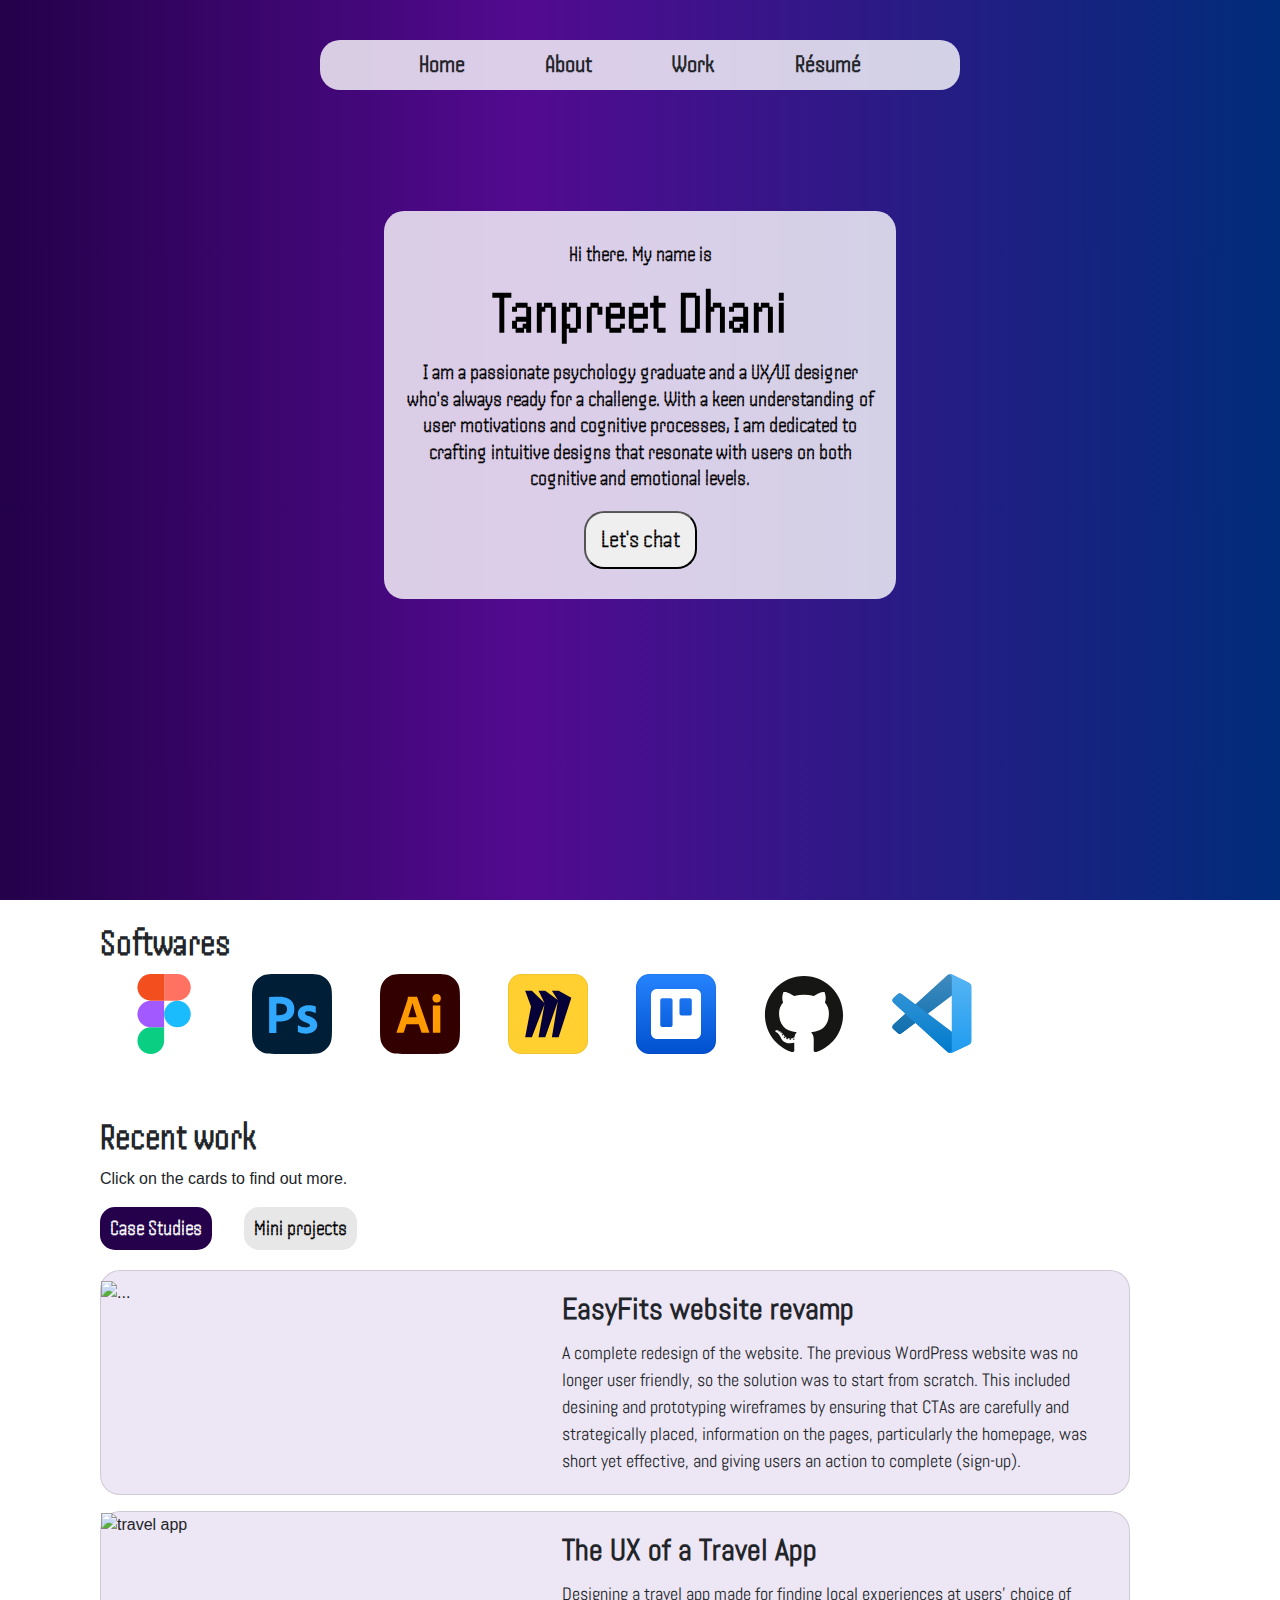
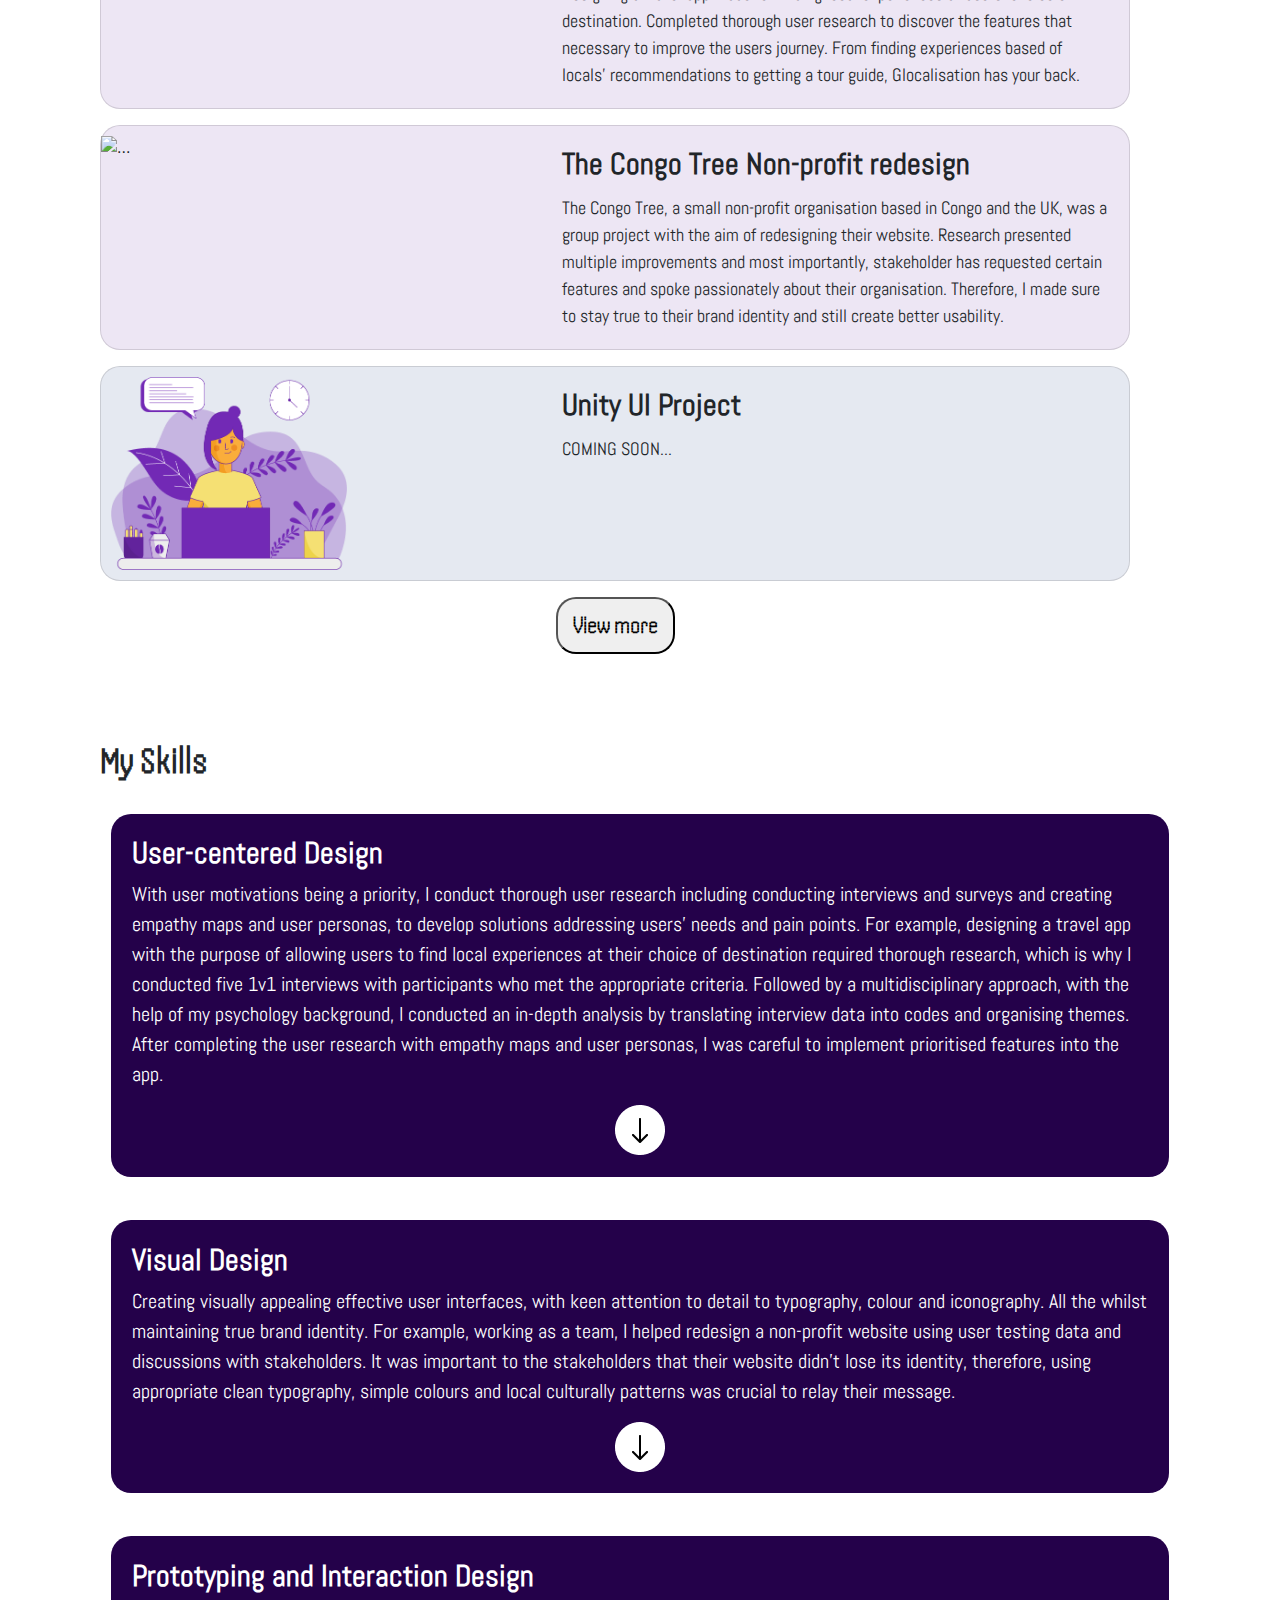
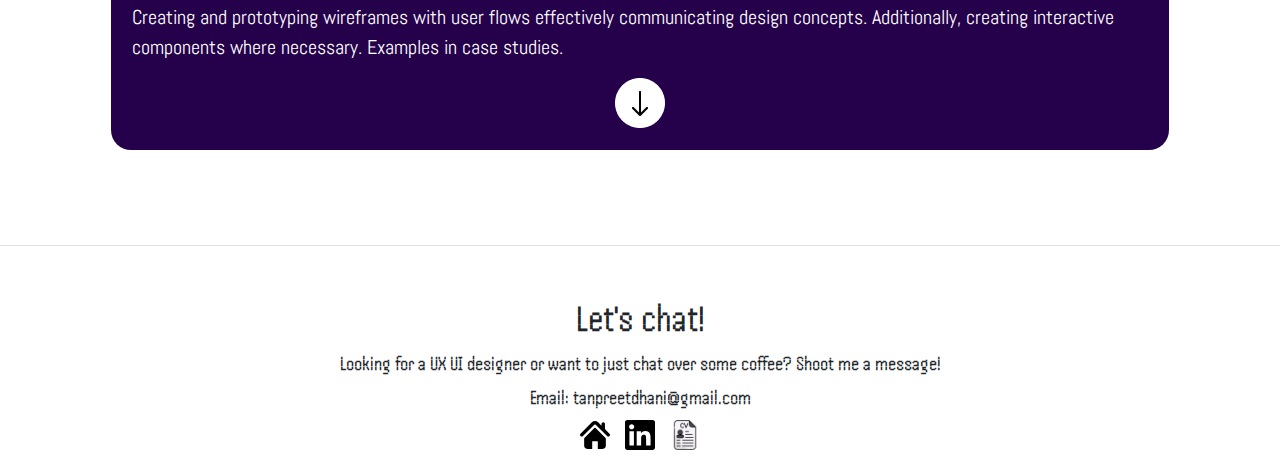
==== index.html @ 56e5fc24 "spelling correction" ====
<!DOCTYPE html>
<html lang="en">
<head>
    <meta charset="UTF-8">
    <meta name="viewport" content="width=device-width, initial-scale=1.0">
    <title>Tanpreet D Portfolio</title>
    <style>
      @import url('https://fonts.googleapis.com/css2?family=Abel&family=Handjet:wght@100;200;300;400;500;600;700;800;900&display=swap');
    </style>
        <script src="https://code.jquery.com/jquery-3.7.1.min.js" integrity="sha256-/JqT3SQfawRcv/BIHPThkBvs0OEvtFFmqPF/lYI/Cxo=" crossorigin="anonymous"></script>
        <script src="./portfolio.js" defer></script>
        <link rel="stylesheet" href="https://stackpath.bootstrapcdn.com/bootstrap/4.3.1/css/bootstrap.min.css" integrity="sha384-ggOyR0iXCbMQv3Xipma34MD+dH/1fQ784/j6cY/iJTQUOhcWr7x9JvoRxT2MZw1T" crossorigin="anonymous">    
    <link rel="stylesheet" href="./homepage.css">
</head>
<body>
<!-- NAVIGATION -->
    <div class="nav-background fixed top-0 left-1/2 sm:top-6 sm:h-[3.25rem] sm:w-[36rem] sm:rounded-ful" style="background-color: rgb(255, 255, 255, 0.8);">
    <nav class="flex fixed top-[0.15rem] left-1/2 h-12 -translate-x-1/2 py-2 sm:top-[1.7rem] sm:h-[initial] sm:py-0">
        <ul>
            <a style="text-decoration: none; color: inherit;" href=""><li style="text-decoration: none; list-style: none;">Home</li></a>
            <a style="text-decoration: none; color: inherit;" href="./about-me.html"><li style="text-decoration: none; list-style: none;">About</li></a>
            <a style="text-decoration: none; color: inherit;" href="./work-menu.html"><li style="text-decoration: none; list-style: none;">Work</li></a>
            <a style="text-decoration: none; color: inherit;" href="https://drive.google.com/file/d/15mGdMuccz8ccS6afsANUnZSn1waaqA5V/view?usp=drive_link" target="_blank"><li style="text-decoration: none; list-style: none;">Résumé</li></a>
        </ul>
    </nav>
    </div>

    <section>
    <div class="background"></div>
    <div class="hero-container">
        <h3>Hi there. My name is</h1>
        <h1>Tanpreet Dhani</h2>
        <h3>I am a passionate psychology graduate and a UX/UI designer who's always ready for a challenge. With a keen understanding of user motivations and cognitive processes, I am dedicated to crafting intuitive designs that resonate with users on both cognitive and emotional levels.</h3>
        <a href="#footer"><button>Let's chat</button></a>
    </div>
    </section>


<!-- SOFTWARE -->
<section class="softwares">
    <h1>Softwares</h1>
    <div class="software-icons">
        <img src="./Images/Tech Icons/Figma.svg" alt="figma">
        <img src="./Images/Tech Icons/Adobe Photoshop.svg" alt="photoshop">
        <img src="./Images/Tech Icons/Adobe Illustrator.svg" alt="illustrator">
        <img src="./Images/Tech Icons/miro.svg" alt="miro">
        <img src="./Images/Tech Icons/trello.svg" alt="trello">
        <img src="./Images/Tech Icons/Github.svg" alt="github">
        <img src="./Images/Tech Icons/Visual Studio Code.svg" alt="vs code">
    </div>
</section>

<!-- MY WORK -->
<section class="my-work">
    <h1>Recent work</h1>
    <p>Click on the cards to find out more.</p>
    <!-- Segmented buttons-->
        <div class="seg-button-container">
            <button class="seg-button-1" onclick="showContent(1)">Case Studies</button>
            <button class="seg-button-2" onclick="showContent(2)">Mini projects</button>
            <!-- Add more buttons as needed -->
        </div>
    
        <!-- Content sections -->
        <!-- content 1 begins here -->
        <div class="content" id="content1">
            <!-- Content for Button 1 -->

          <div class="card mb-3" style="max-width: 100%; border-radius: 20px; background-color: rgb(82,10,144,.1);">
            <a href="./easyfits.html" style="text-decoration: none; color: inherit;">
              <div class="row g-0">
                <div class="col-md-5">
                  <img src="./Images/EasyFits/EasyFits.png" class="img-fluid rounded-start"  style="padding-top: 10px; width: 90%;" alt="...">
                </div>
                <div class="col-md-7">
                  <div class="card-body">
                    <h5 class="card-title">EasyFits website revamp</h5>
                    <p class="card-text">A complete redesign of the website. The previous WordPress website was no longer user friendly, so the solution was to start from scratch. This included desining and prototyping wireframes by ensuring that CTAs are carefully and strategically 
                      placed, information on the pages, particularly the homepage, was short yet effective, and giving users an action to complete (sign-up).  
                    </p>
                  </div>
                </div>
              </div>
          </a>
          </div>


          <div class="card mb-3" style="max-width: 100%; border-radius: 20px; background-color: rgb(82,10,144,.1);">
              <a href="./travel-app.html" style="text-decoration: none; color: inherit;">
              <div class="row g-0">
                <div class="col-md-5">
                  <img src="./Images/Travel app.png" class="img-fluid rounded-start" style="width: 90%;" alt="travel app">
                </div>
                <div class="col-md-7">
                  <div class="card-body">
                    <h5 class="card-title">The UX of a Travel App</h5>
                    <p class="card-text">Designing a travel app made for finding local experiences at users' choice of destination. Completed thorough user research to discover the features that necessary to improve the users journey. From finding experiences based of locals' recommendations to getting a tour guide, Glocalisation has your back.</p>
                  </div>
                </div>
              </div>
          </a>
            </div>

            <div class="card mb-3" style="max-width: 100%; border-radius: 20px; background-color: rgba(82,10,144,.1);">
              <a href="./non-profit.html" style="text-decoration: none; color: inherit;">
              <div class="row g-0">
                <div class="col-md-5">
                  <img src="./Images/Non-profit.png" class="img-fluid rounded-start"  style="padding-top: 10px; width: 90%;" alt="...">
                </div>
                <div class="col-md-7">
                  <div class="card-body">
                    <h5 class="card-title">The Congo Tree Non-profit redesign</h5>
                    <p class="card-text">The Congo Tree, a small non-profit organisation based in Congo and the UK, was a group project with the aim of redesigning their website. Research presented multiple improvements and most importantly, stakeholder has requested certain features and spoke passionately about their organisation. Therefore, I made sure to stay true to their brand identity and still create better usability.</p>
                  </div>
                </div>
              </div>
          </a>
            </div>


    </div>

    <!-- content 2 begins here -->
    <div class="content" id="content2">
        <!-- Your content for Button 2 -->

        <div class="card mb-3" style="max-width: 100%; border-radius: 20px; background-color: rgb(0,44,122,.1);">
          <a href="" style="text-decoration: none; color: inherit;">
            <div class="row g-0">
              <div class="col-md-5">
                <img src="./Images/Work-image.png" class="img-fluid rounded-start"  style="padding-top: 10px; padding-left: 10px; padding-bottom: 10px
                ; width: 60%;" alt="insert image here"> <!--REMEMBER TO CHANGE THE STYLING WHEN INSERTING PROJECT -->
              </div>
              <div class="col-md-7">
                <div class="card-body">
                  <h5 class="card-title">Unity UI Project </h5>
                  <p class="card-text">COMING SOON...
                  </p>
                </div>
              </div>
            </div>
        </a>
        </div>

    </div>
    <!-- Add more content sections as needed -->
    
  

<a style="text-decoration: none;" href="./work-menu.html"><button class="my-work-button" style="text-decoration: none;">View more</button></a>


    
    

</section>

<!-- MY SKILLS -->
 <section class="my-skills">
    <h1>My Skills</h1>
    <div class="all-skills">
    <div class="skill-1-container">
        <div class="skill-1">
            <h5> User-centered Design</h1>
            <p id="toggle-p-1">With user motivations being a priority, I conduct thorough user research including conducting interviews and surveys and creating empathy maps and user personas, to develop solutions addressing users' needs and pain points. 
                For example, designing a travel app with the purpose of allowing users to find local experiences at their choice of destination required thorough research, which is why I conducted five 1v1 interviews with participants who met the appropriate criteria. Followed by a multidisciplinary approach, with the help of my psychology background, I conducted an in-depth analysis by translating interview data into codes and organising themes. After completing the user research with empathy maps and user personas, I was careful to implement prioritised features into the app.</p>
        </div>
        <img id="arrow-1" src="./Images/skills_arrow.png" alt="arrow-icon">
     </div> 
     <div class="skill-2-container">
        <div class="skill-2">
            <h5>Visual Design</h1>
            <p id="toggle-p-2">Creating visually appealing effective user interfaces, with keen attention to detail to typography, colour and iconography. All the whilst maintaining true brand identity. 
                For example, working as a team, I helped redesign a non-profit website using user testing data and discussions with stakeholders. It was important to the stakeholders that their website didn't lose its identity, therefore, using appropriate clean typography, simple colours and local culturally patterns was crucial to relay their message.</p>
         </div>
        <img id="arrow-2" src="./Images/skills_arrow.png" alt="arrow-icon">
    </div>
    <div class="skill-3-container">
        <div class="skill-3">
            <h5>Prototyping and Interaction Design</h1>
            <p id="toggle-p-3">Creating and prototyping wireframes with user flows effectively communicating design concepts. Additionally, creating interactive components where necessary.
                Examples in case studies.</p>
        </div> 
        <img id="arrow-3" src="./Images/skills_arrow.png" alt="arrow-icon">
    </div>
</div>
</section>


<!-- FOOTER -->
<footer id="footer">
        <h1>Let's chat!</h1>
        <h3>Looking for a UX UI designer or want to just chat over some coffee? Shoot me a message!</h3>
        <h3>Email: tanpreetdhani@gmail.com</h3>
    <ul class="social-links">
        <li style="text-decoration: none; list-style: none;"><a href="./index.html"><img src="./Images/home-icon.svg" alt="home logo" width="30px" height="auto"></a></li>
        <li style="text-decoration: none; list-style: none;"><a href="https://www.linkedin.com/in/tanpreet-dhani-423b97169/" target="_blank"><img src="./Images/brand-linkedin.svg" alt="linkedin logo" width="30px" height="auto"></a></li>
        <li style="text-decoration: none; list-style: none;"><a href="https://drive.google.com/file/d/15mGdMuccz8ccS6afsANUnZSn1waaqA5V/view?usp=sharing" target="_blank"><img src="./Images/6588143.png" alt="resume logo" width="30px" height="auto"></a></li>
    </ul>
</footer>

<button onclick="topFunction()" id="myBtn" title="Go to top" style="background-color:rgb(0,44,122,1);"><img src="./Images/Scroll-up-arrow.svg" alt=""></button>

</body>
</html>
---- homepage.css ----
html {
    scroll-behavior: smooth;
}

.body {
    margin: 0;
    padding: 0;
    display: flex;
    flex-direction: column;
}

/* nav */
.nav-background {
    border-radius: 20px;
    margin: 40px auto;
    display: flex;
    justify-content: center;
    align-items: center;
    width: 50%;
    height: 50px;
    position: absolute;
    top: 0;
    left: 50%;
    transform: translateX(-50%);
    width: 50%;
    z-index: 2;
}

nav ul {
    display: flex;
    margin: auto;
    padding: 0;
} 

nav a {
    color: black;
    font-family: 'Handjet', sans-serif;
    font-size: 25px;
    font-weight: 600;
    margin: 0 40px;
}

/* hero */
.background-container {
    position: relative;
}

.background {
    background: rgb(36,1,74);
    background: linear-gradient(90deg, rgba(36,1,74,1) 0%, rgba(82,10,144,1) 41%, rgba(0,44,122,1) 100%); 
    background-size: cover;
    background-position: center;
    height: 100vh; /* Adjust the height as needed */
    position: relative;
}

.hero-container {
    background-color: rgba(255, 255, 255, 0.8);
    width: 40%;
    position: absolute;
    top: 45%;
    left: 50%;
    transform: translate(-50%, -50%);
    text-align: center; /* Center the content horizontally */
    z-index: 1; /* Ensure the hero container is above the background */
    color: black;
    padding: 20px;
    border-radius: 20px;
    font-family: 'Handjet', sans-serif;
}

.hero-container h3 {
    font-weight: 500;
    font-size: 22px;
    margin: 10px auto;
}

.hero-container h1 {
    font-family: 'Handjet', sans-serif;
    font-weight: 600;
    font-size: 60px;
    margin: 10px auto;
}

.hero-container button {
    font-family: 'Handjet', sans-serif;
    font-size: 25px;
    font-weight: 500;
    margin: 10px auto;
    padding: 8px 15px;
    border-radius: 20px;
}

.hero-container button:focus {
    outline: none;
}

.hero-container button:hover, .my-work button:hover {
    box-shadow: -1px 2px 4px 0px;
}

/* softwares */
.softwares{
    position: relative;
    margin: 20px 100px 10px 100px;
    z-index: 1;
}

.softwares h1, .my-work h1 {
    font-family: 'Handjet', sans-serif;
    font-size: 38px;
    font-weight: 600;
}

.software-icons {
    display: flex;
}

.software-icons img {
    padding: 0 1.5rem;
    max-width: 100%; 
    height: 80px; 
}

/* my work */
.seg-button-container {
   display: inline-flex;
   gap: 2rem;
   margin-bottom: 20px;
}

.seg-button-1, .seg-button-2 {
    font-family: 'Handjet', sans-serif;
    font-size: 22px;
    font-weight: 500;
    padding: 5px 10px;
    background-color: rgba(36,1,74,1);
    color: white;
    border: none;
    border-radius: 15px; 
}

.seg-button-2 {
    background-color: rgba(136, 135, 135, 0.2);
    color: black;
}

.seg-button-1:focus {
    background-color: rgba(36,1,74,1);
    font-weight: 600;
    color: white;
    outline: none;
}

.seg-button-2:focus {
    background-color: rgb(0,44,122,1);
    font-weight: 600;
    color: white;
    outline: none;
}

.my-work {
    margin: 60px 150px 10px 100px;
}

.card h5 {
    font-family: 'Abel', sans-serif;
    font-size: 30px;
    font-weight: 800;
}

.card p {
    font-family: 'Abel', sans-serif;
    font-size: 18px;
}


.my-work-button {
    font-family: 'Handjet', sans-serif;
    font-size: 25px;
    font-weight: 500;
    padding: 8px 15px;
    border-radius: 20px;
    margin: 0 auto;
    display: flex;
    justify-content: center;
    align-items: center;
}

.my-work-button:focus {
    outline: none;
}


/* my skills */
.my-skills {
    display: grid;
    grid-template-columns: auto;
    grid-template-areas:
    "skill-1"
    "skill-2"
    "skill-3";
    margin: 20px 100px 10px 100px;
    padding: 5% 0;
}

.all-skills {
    display: flex;
    justify-content: center;
    flex-direction: column; 
}

.my-skills h1 {
    font-family: 'Handjet', sans-serif;
    font-size: 38px;
    font-weight: 600;
}

.my-skills h5 {
    font-family: 'Abel', sans-serif;
    font-size: 30px;
    font-weight: 800;
    color: white;
}

.skill-1 p, .skill-2 p, .skill-3 p {
    font-family: 'Abel', sans-serif;
    font-size: 20px;
    color: white;
}

.skill-1-container, .skill-2-container, .skill-3-container {
    background-color: rgb(36,1,74,1);
    padding: 2%;
    margin: 1%;
    margin-top: 2%;
    margin-bottom: 2%;
    border-radius: 20px;
} 

#arrow-1, #arrow-2, #arrow-3 {
    width: 50px;
    height: 50px;
    display: flex;
    justify-content: center;
    margin: 0 auto;
    cursor: pointer; 
    transition: transform .03s ease;
}

.rotate {
    transform: rotate(180deg);
}

/* footer*/
footer {
   margin-top: auto;
   padding: 40px 10px 10px;
   position: static;
   text-align: center;
   font-family: 'Handjet', sans-serif;
   border-top: 1px solid rgba(225, 225, 225, 1);
}

footer h1 {
    font-weight: 500;
    font-size: 38px;
    margin: 10px auto;
}

footer h3 {
    font-weight: 500;
    font-size: 20px;
    margin: 10px auto;
}

.social-links {
    display: flex;
    justify-content: center;
    gap: 15px;
    padding: 0;
}

/* Scroll-up button */
#myBtn {
    display: none; 
    position: fixed; 
    bottom: 20px; 
    right: 30px; 
    z-index: 99;
    border: none; 
    outline: none; 
    cursor: pointer; 
    padding: 15px; 
    border-radius: 10px; 
    background-color: rgb(17, 24, 39);
    color: white;
  }
  



@media (max-width: 800px) {
    .body {
        width: 100% !important;
    }

    /* responsive nav */
    .nav-background {
        width: 90% !important;
    }

    nav a {
        margin: 0 25px !important;
        padding: 5px 0 !important;
        font-weight: 500 !important;
        font-size: 25px !important;
    }

    .nav-background {
        height: fit-content;
        padding: 10px 0;
    }

 

    .hero-container {
        margin-top: 20%;
        width: 90%;
        height: 320px;
        padding: 0;
    }

    .hero-container h3, footer h3 {
        font-size: 22px;
        font-weight: 400;
    }

    .hero-container h3 {
        margin: 0;
    }

    .hero-container h1 {
        font-size: 38px;
        font-weight: 600;
        margin: 0;
    }

    .hero-container p {
        font-size: 25px;
        margin-top: 0;
    }

    .hero-container button {
        font-size: 22px;
        font-weight: 500;
        color: black;
        margin: 0
    ;
    }

    /* responsive sofwares */
    .softwares {
        margin: 25px;
        height: auto !important;
    }

    .softwares h1, .my-work h1 {
        font-size: 38px;
    }

    .software-icons {
        display: grid;
        grid-template-columns: repeat(4, 1fr); 
        gap: 1rem;
    }

    .software-icons img {
        padding: 0;
        height: 80px;
    }

    /* my work */
    .my-work {
        margin: 0 25px;
        padding-top: 40px;
    }

    .my-work h1 {
        font-size: 38px;
    }

    .card h5 {
        font-size: 22px;
        font-weight: 800;
    }
    
    .card p {
        font-family: 'Abel', sans-serif;
        font-size: 16px;
    }

 /* my skills */   
    .my-skills {
        margin: 0 25px;
        padding-top: 40px;
    }
    
    .my-skills h1 {
        font-size: 38px;
    }

    .my-skills h2 {
        font-size: 28px;
    }

    .my-skills h5 {
        font-size: 22px;
    }

    .my-skills p {
        font-size: 16px;
    }


    /* responsive footer */
    footer h1 {
        font-size: 30px;
        font-weight: 600;
    }

    footer h5 {
        font-weight: 300;
        font-size: 20px;
    }
}


/* media for larger screens */
@media (min-width: 1800px) {
    .nav-background {
        width: 50%;
    }
    
    .softwares {
        margin: 100px 400px 0px 400px;
    }

    .software-icons img {
       height: 70px;
    }

    .hero-container {
        width: 50%;
    }

    .my-work {
        margin: 100px 400px 10px 400px;
    }
 
    .card {
        height: auto;
    }
    
    .card h5 {
        font-size: 25px;
    }

    .card p {
        font-size: 16px;
    }

    .card img {
        width: 60%;
        margin: 0 auto;
    }

    .my-skills {
        margin: 20px 400px 10px 400px;
    }

    .my-skills h5 {
        font-size: 25px;
    }

    .my-skills p {
        font-size: 16px;
    }
}
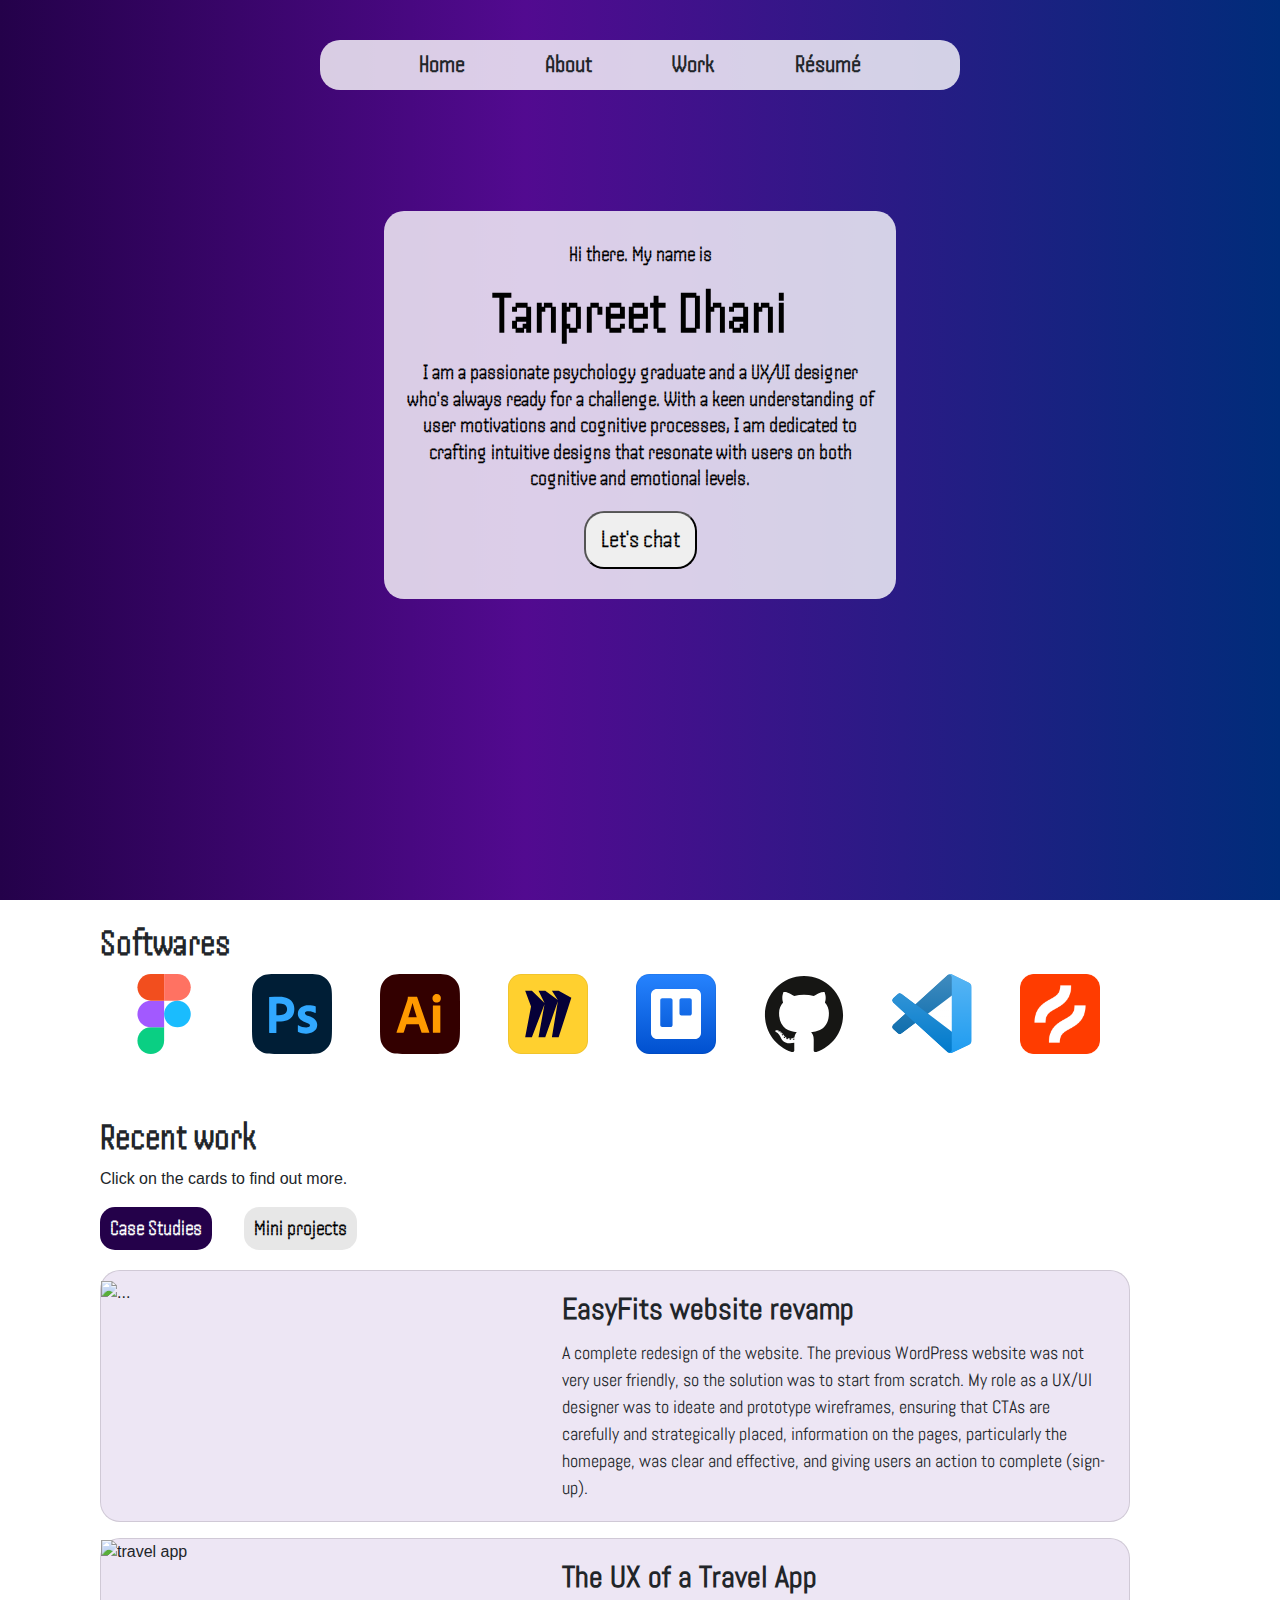
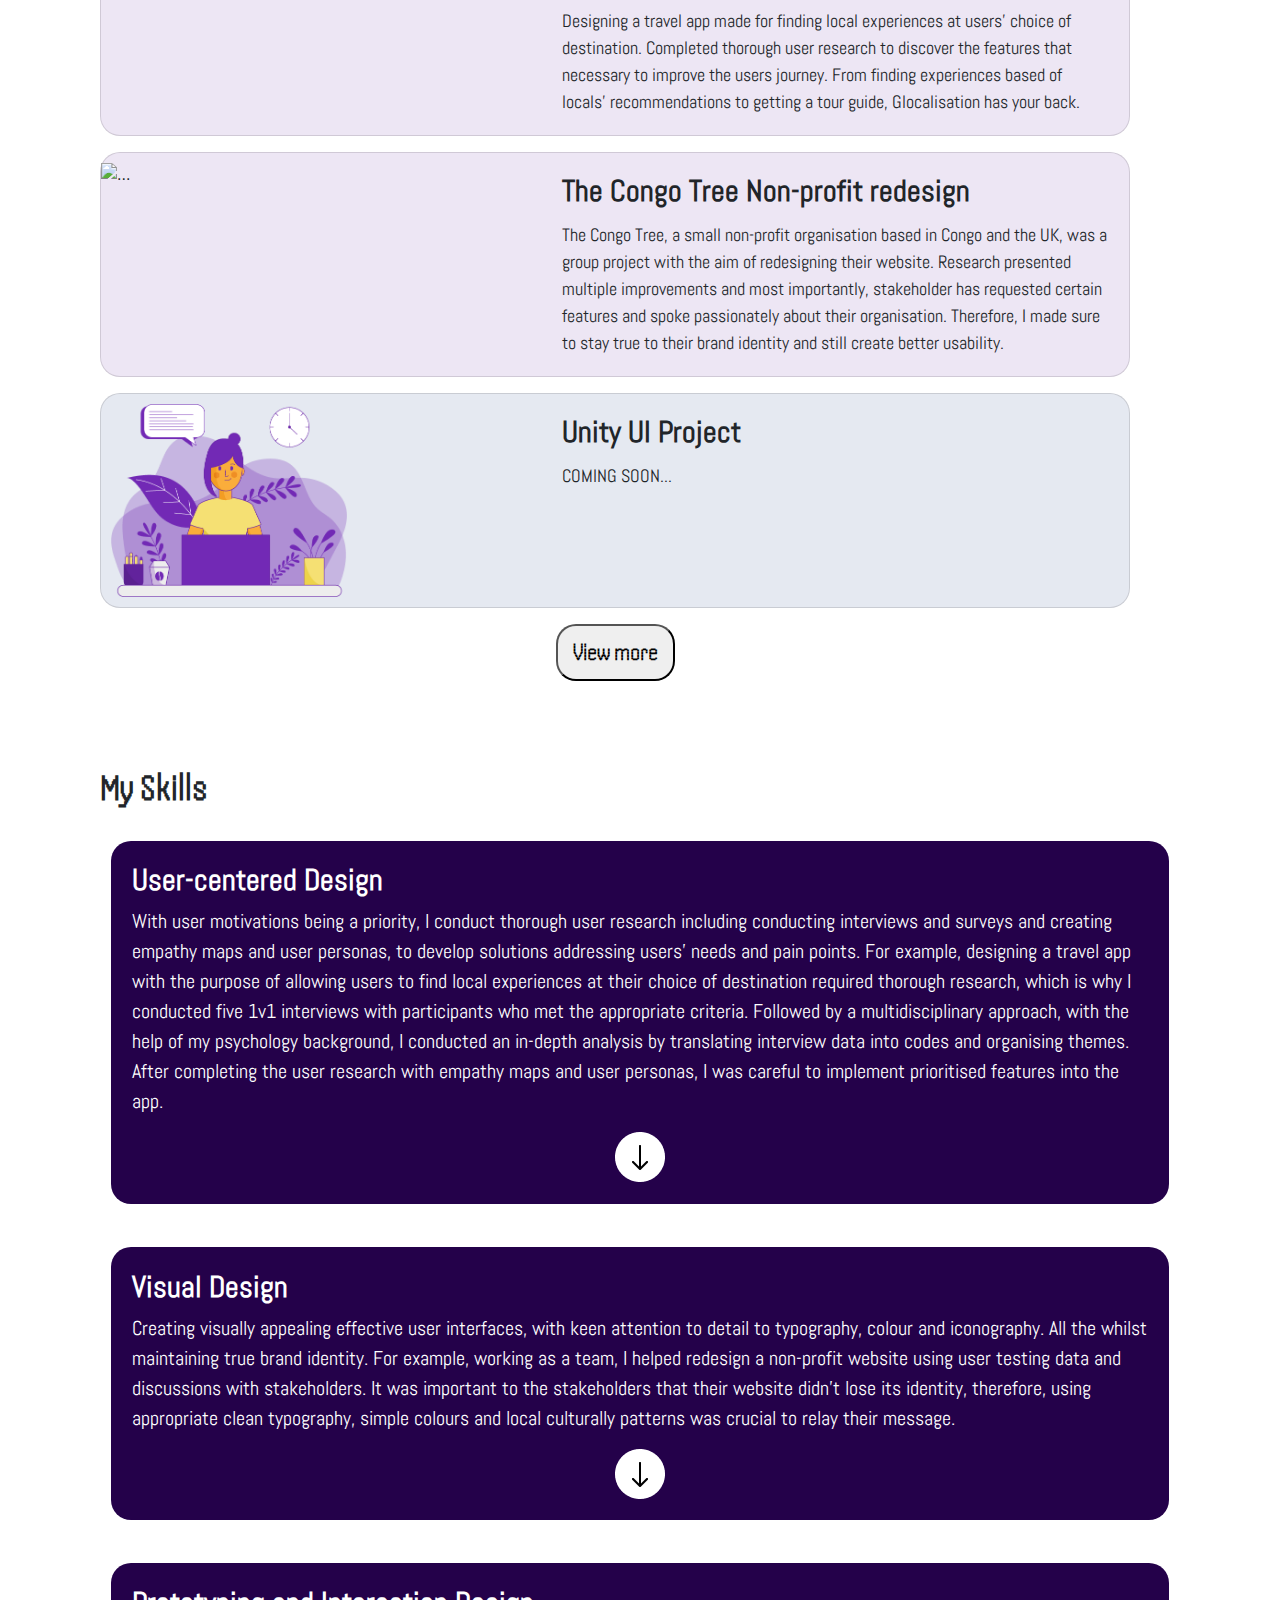
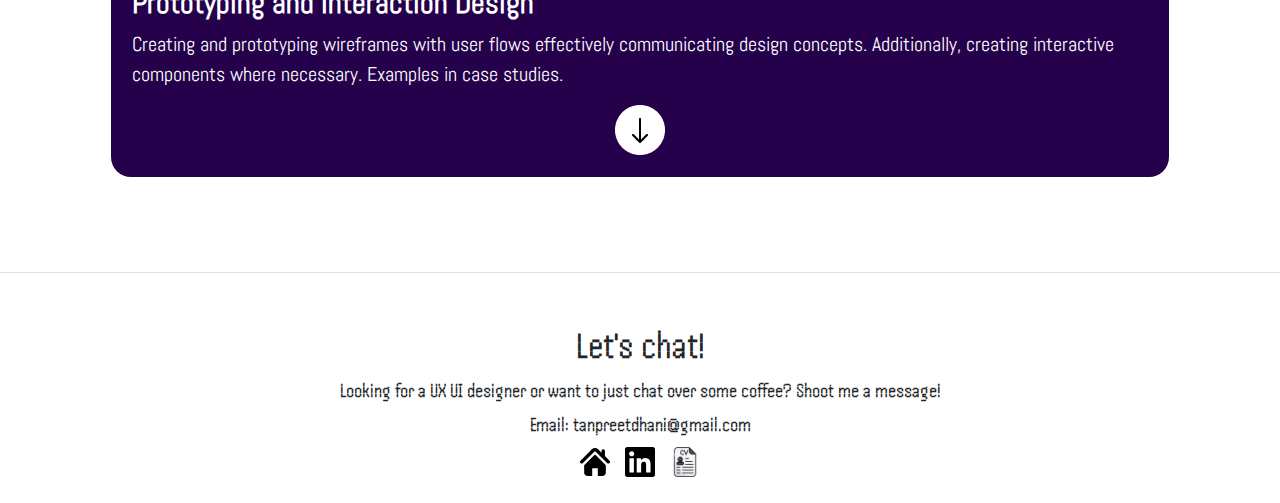
==== commit adc7e54f: "'software' update" ====
--- a/index.html
+++ b/index.html
@@ -47,6 +47,7 @@
         <img src="./Images/Tech Icons/trello.svg" alt="trello">
         <img src="./Images/Tech Icons/Github.svg" alt="github">
         <img src="./Images/Tech Icons/Visual Studio Code.svg" alt="vs code">
+        <img src="./Images/Hotjar logo.ico" alt="hotjar">
     </div>
 </section>
 
@@ -75,8 +76,8 @@
                 <div class="col-md-7">
                   <div class="card-body">
                     <h5 class="card-title">EasyFits website revamp</h5>
-                    <p class="card-text">A complete redesign of the website. The previous WordPress website was no longer user friendly, so the solution was to start from scratch. This included desining and prototyping wireframes by ensuring that CTAs are carefully and strategically 
-                      placed, information on the pages, particularly the homepage, was short yet effective, and giving users an action to complete (sign-up).  
+                    <p class="card-text">A complete redesign of the website. The previous WordPress website was not very user friendly, so the solution was to start from scratch. My role as a UX/UI designer was to ideate and prototype wireframes, ensuring that CTAs are carefully and strategically 
+                      placed, information on the pages, particularly the homepage, was clear and effective, and giving users an action to complete (sign-up).
                     </p>
                   </div>
                 </div>
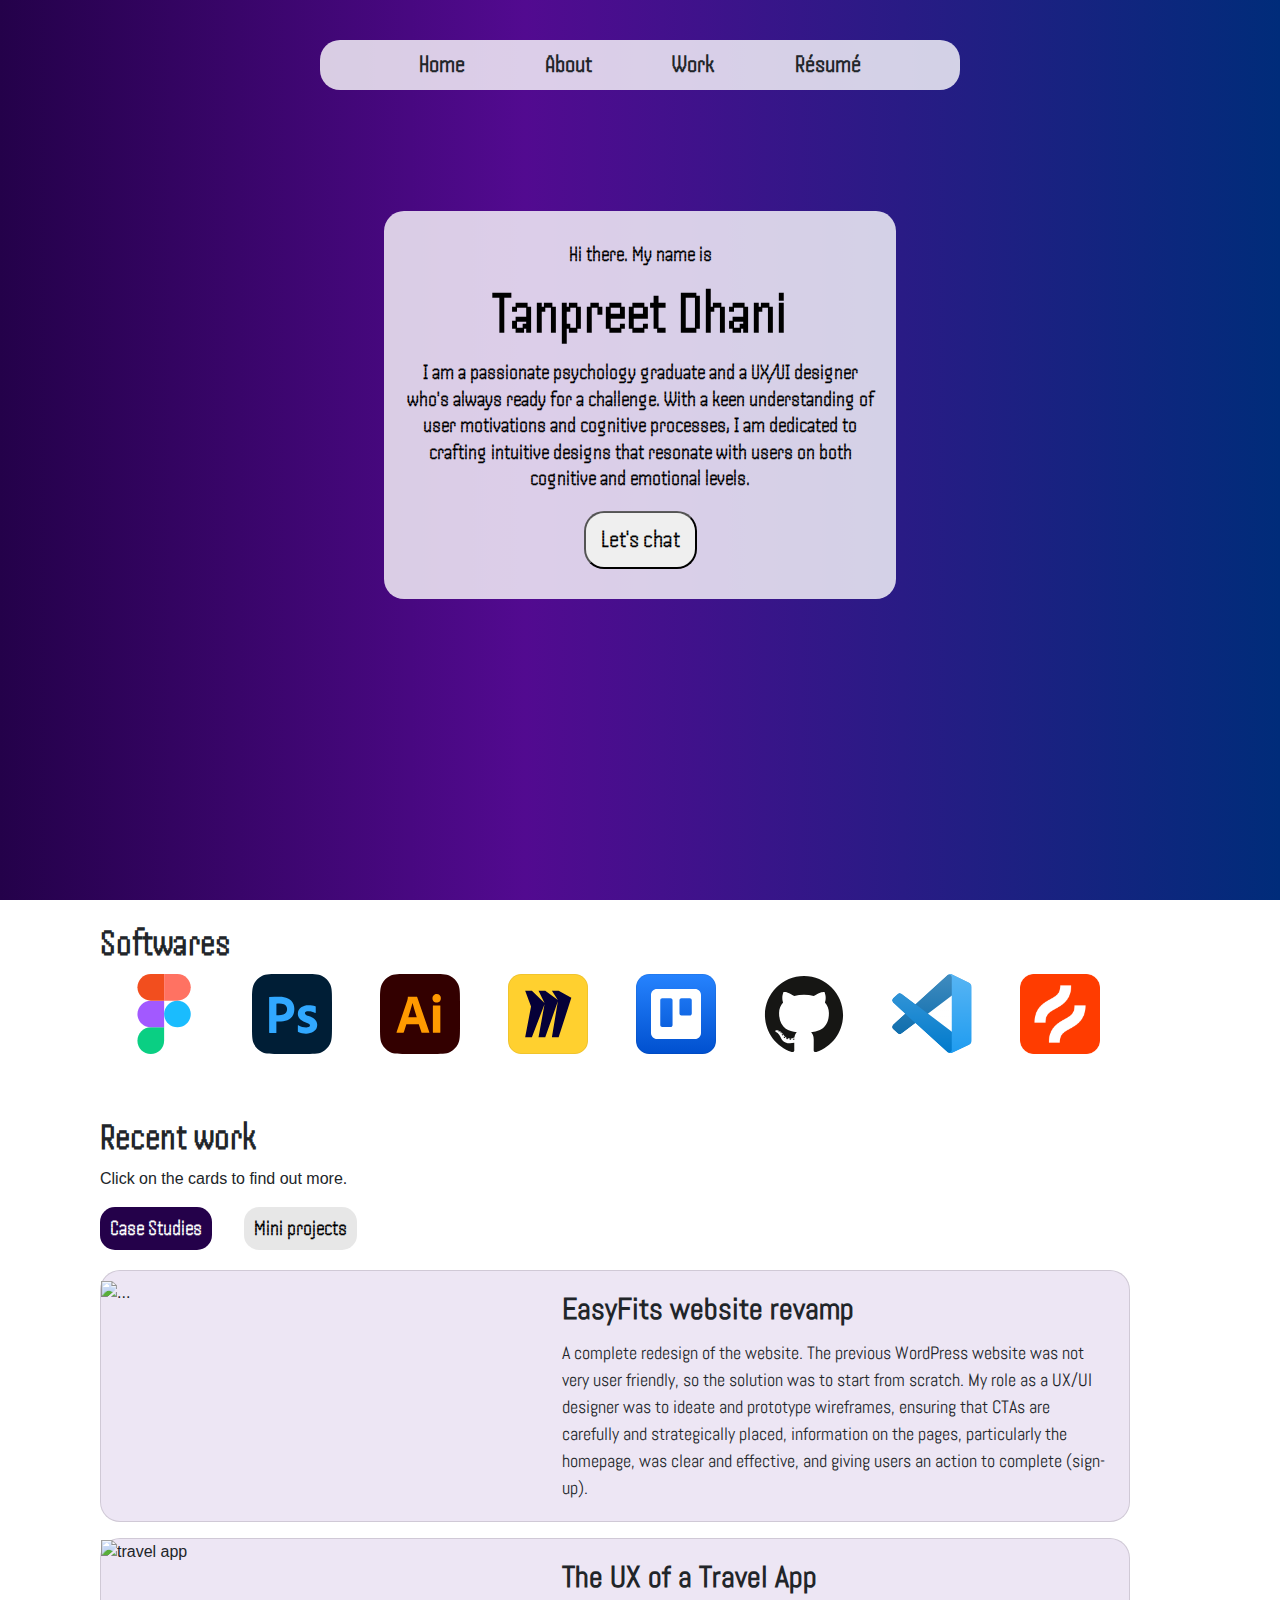
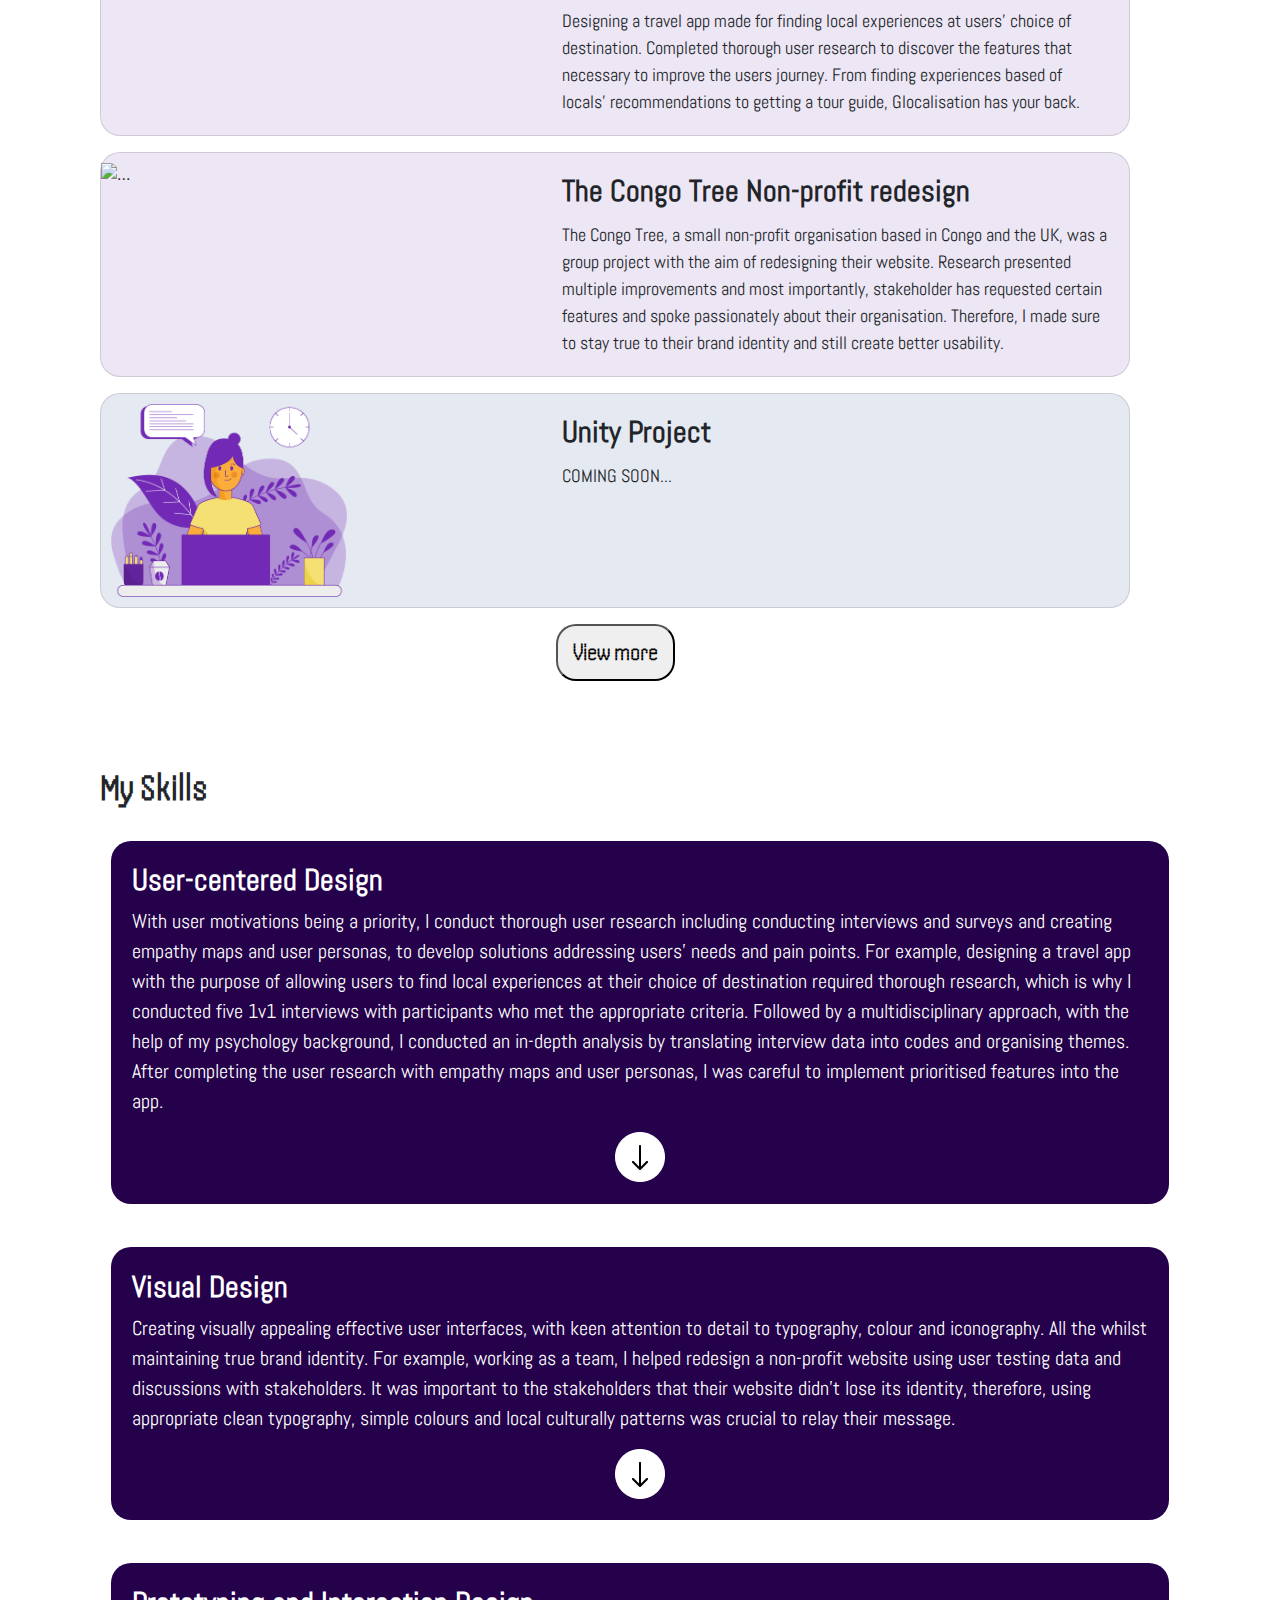
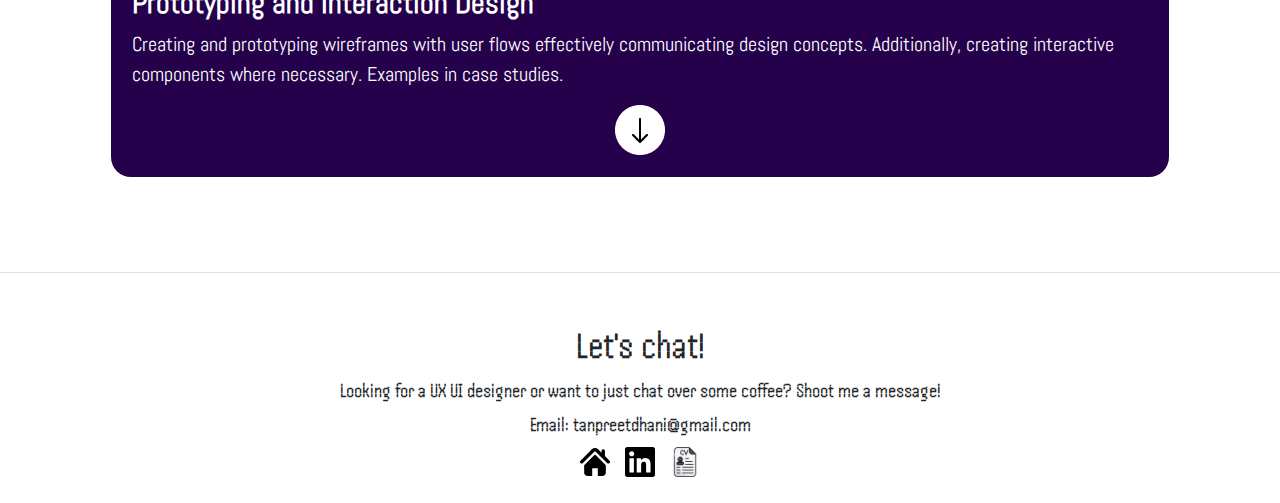
==== commit 7555b98c: "added tooltips on images under softwares" ====
--- a/index.html
+++ b/index.html
@@ -40,14 +40,45 @@
 <section class="softwares">
     <h1>Softwares</h1>
     <div class="software-icons">
+      <div class="tooltip-container">
         <img src="./Images/Tech Icons/Figma.svg" alt="figma">
+        <div class="tooltip-text">Figma</div>
+      </div>
+
+      <div class="tooltip-container">
         <img src="./Images/Tech Icons/Adobe Photoshop.svg" alt="photoshop">
+        <div class="tooltip-text">Adobe Photoshop</div>
+      </div>
+
+      <div class="tooltip-container">
         <img src="./Images/Tech Icons/Adobe Illustrator.svg" alt="illustrator">
+        <div class="tooltip-text">Adobe Illustrator</div>
+      </div>
+
+      <div class="tooltip-container">
         <img src="./Images/Tech Icons/miro.svg" alt="miro">
+        <div class="tooltip-text">Miro</div>
+      </div>
+
+      <div class="tooltip-container">
         <img src="./Images/Tech Icons/trello.svg" alt="trello">
+        <div class="tooltip-text">Trello</div>
+      </div>
+
+      <div class="tooltip-container">
         <img src="./Images/Tech Icons/Github.svg" alt="github">
+        <div class="tooltip-text">Github</div>
+      </div>
+
+      <div class="tooltip-container">
         <img src="./Images/Tech Icons/Visual Studio Code.svg" alt="vs code">
+        <div class="tooltip-text">VS Code</div>
+      </div>
+
+      <div class="tooltip-container">
         <img src="./Images/Hotjar logo.ico" alt="hotjar">
+        <div class="tooltip-text">Hotjar</div>
+      </div>
     </div>
 </section>
 
@@ -134,7 +165,7 @@
               </div>
               <div class="col-md-7">
                 <div class="card-body">
-                  <h5 class="card-title">Unity UI Project </h5>
+                  <h5 class="card-title">Unity Project</h5>
                   <p class="card-text">COMING SOON...
                   </p>
                 </div>
--- a/homepage.css
+++ b/homepage.css
@@ -12,7 +12,7 @@
 /* nav */
 .nav-background {
     border-radius: 20px;
-    margin: 40px auto;
+    margin: 40px auto; 
     display: flex;
     justify-content: center;
     align-items: center;
@@ -120,6 +120,29 @@
     padding: 0 1.5rem;
     max-width: 100%; 
     height: 80px; 
+}
+
+.tooltip-container {
+    position: relative;
+    display: inline-block;
+}
+
+.tooltip-text {
+    visibility: hidden;
+    background-color: lightgrey;
+    border-radius: 5px;
+    margin-top: 5px;
+    padding: 5px;
+    position: absolute;
+    z-index: 1;
+    opacity: 0;
+    transition: opacity 0.3s;
+    font-family: 'Abel', sans-serif;
+}
+
+.tooltip-container:hover .tooltip-text {
+    visibility: visible;
+    opacity: 1;
 }
 
 /* my work */
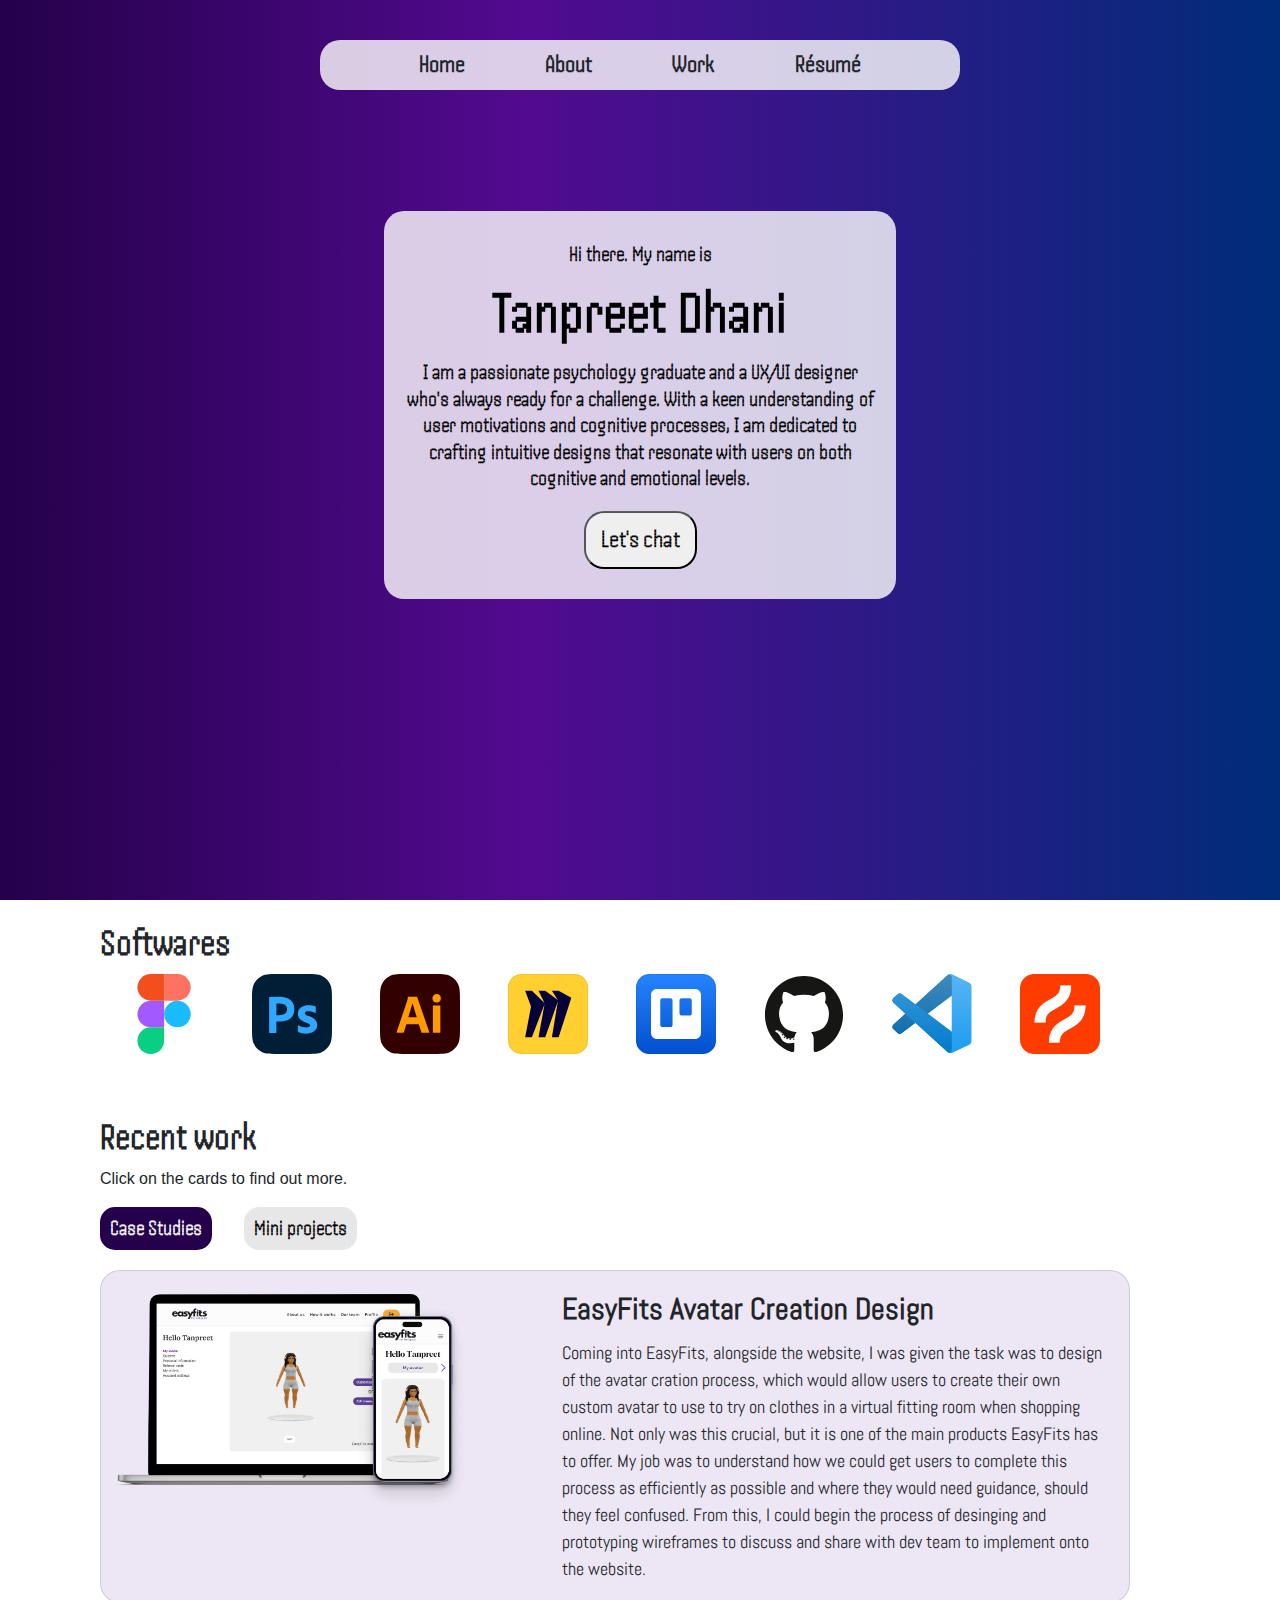
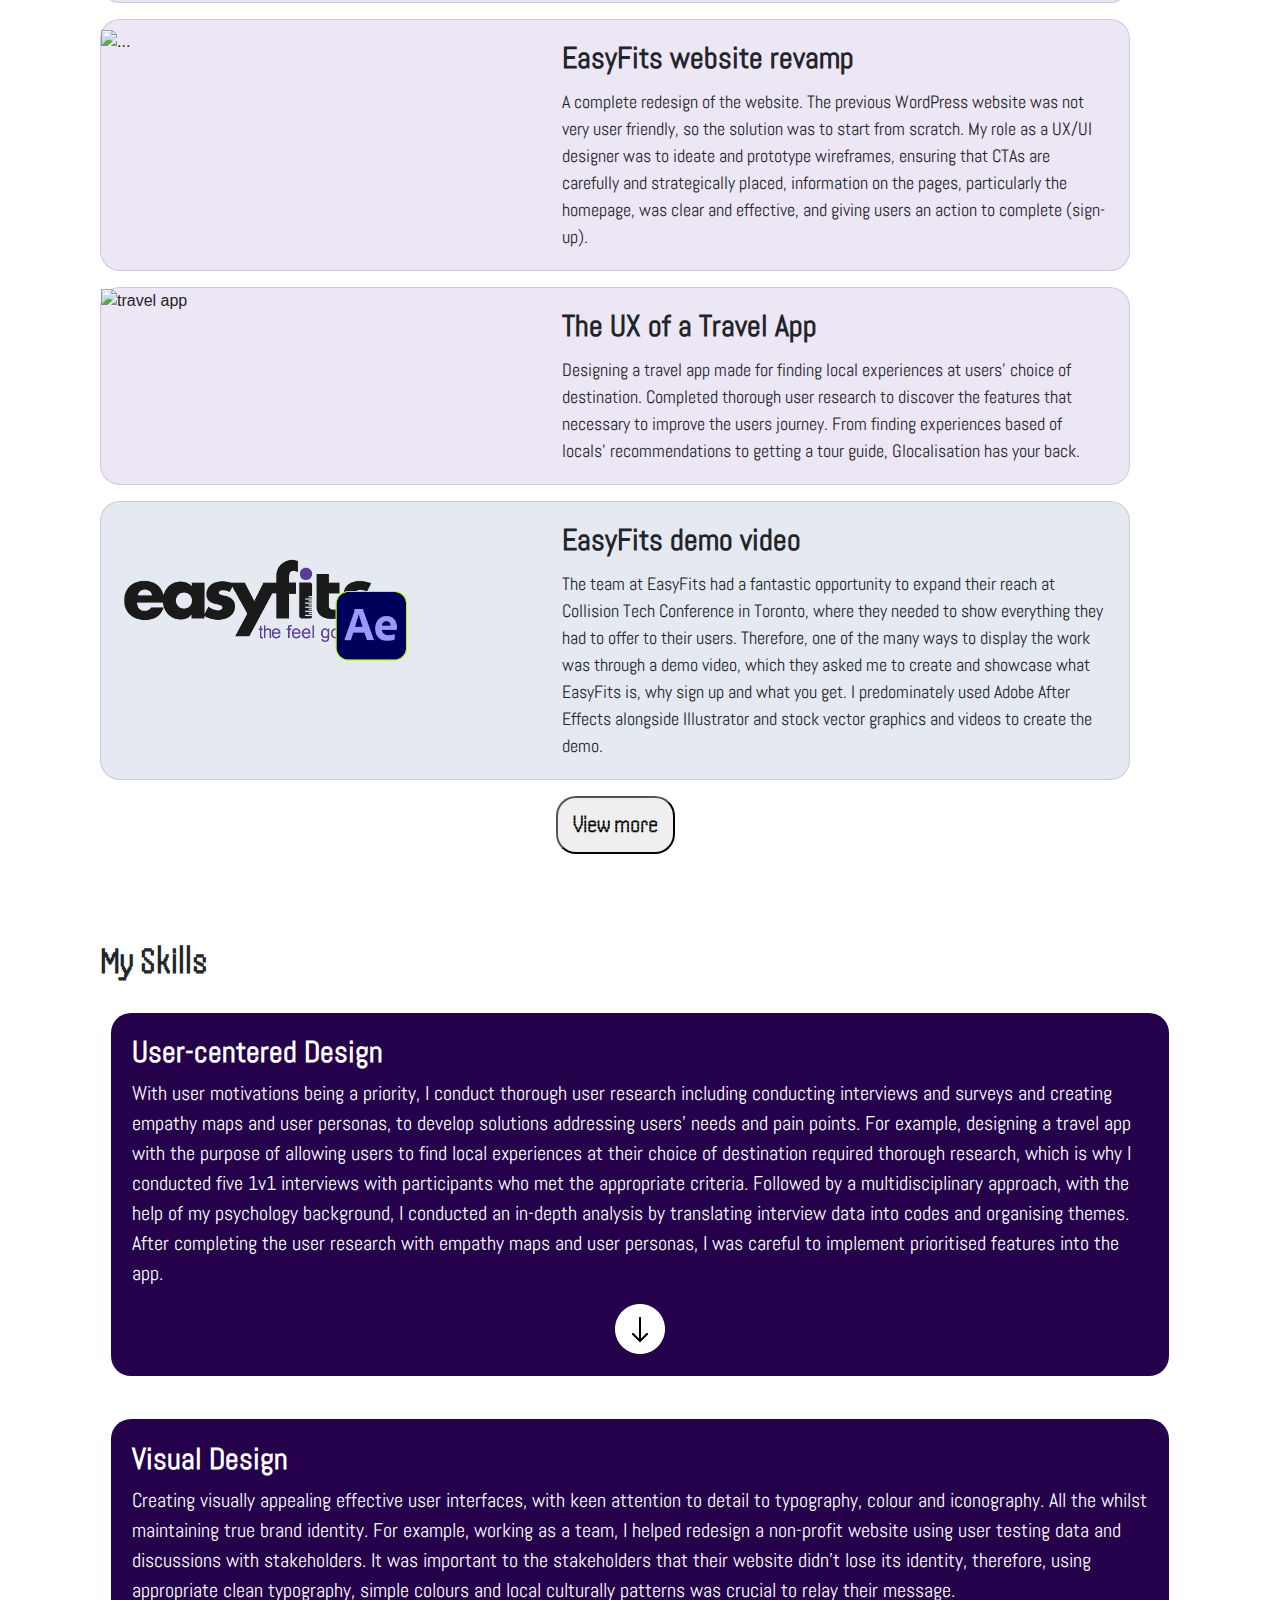
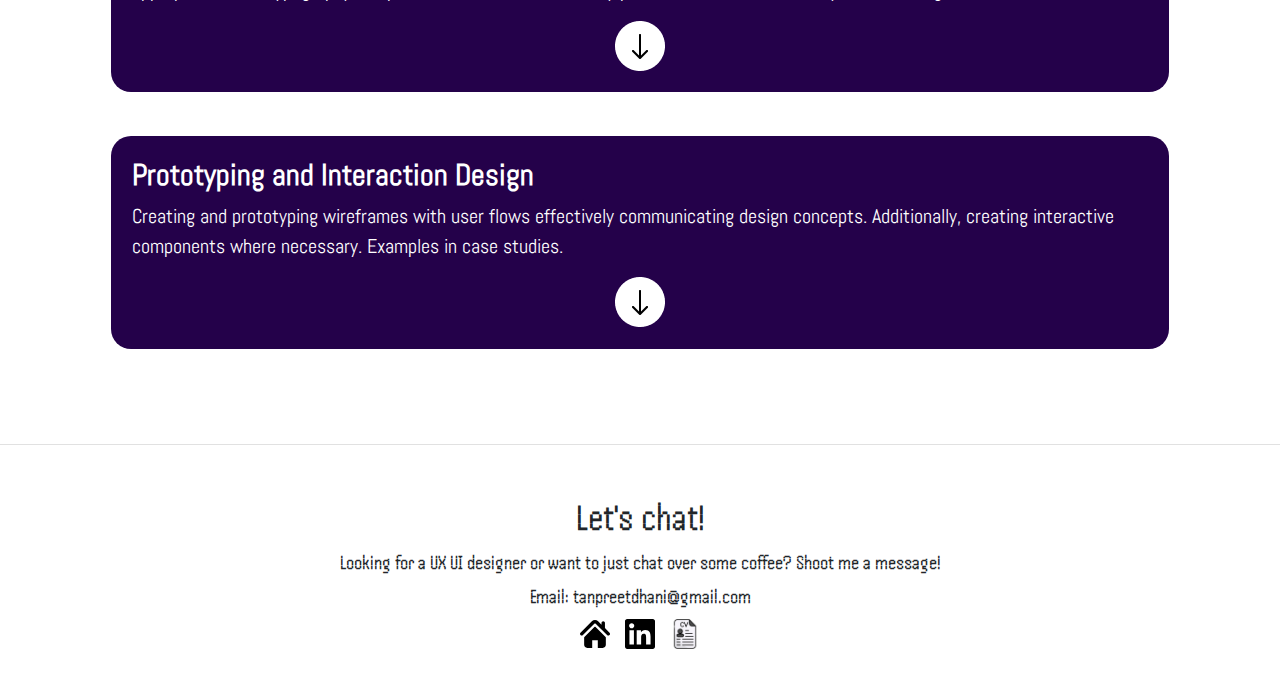
==== commit 28e65fd7: "Update: new EasyFits work uploaded" ====
--- a/index.html
+++ b/index.html
@@ -98,6 +98,25 @@
         <div class="content" id="content1">
             <!-- Content for Button 1 -->
 
+            <div class="card mb-3" style="max-width: 100%; border-radius: 20px; background-color: rgb(82,10,144,.1);">
+              <a href="./EF-avatar.html" style="text-decoration: none; color: inherit;">
+                <div class="row g-0">
+                  <div class="col-md-5">
+                    <img src="./Images/EF - avatar/EasyFits - avatar.png" class="img-fluid rounded-start"  style="padding-top: 10px; width: 90%;" alt="...">
+                  </div>
+                  <div class="col-md-7">
+                    <div class="card-body">
+                      <h5 class="card-title">EasyFits Avatar Creation Design</h5>
+                      <p class="card-text">Coming into EasyFits, alongside the website, I was given the task was to design of the avatar cration process, which would allow users to create their own custom avatar to use to try on 
+                        clothes in a virtual fitting room when shopping online. Not only was this crucial, but it is one of the main products EasyFits has to offer. My job was to understand how we could get users to complete this process
+                        as efficiently as possible and where they would need guidance, should they feel confused. From this, I could begin the process of desinging and prototyping wireframes to discuss and share with dev team to implement onto the website.
+                      </p>
+                    </div>
+                  </div>
+                </div>
+            </a>
+            </div>
+
           <div class="card mb-3" style="max-width: 100%; border-radius: 20px; background-color: rgb(82,10,144,.1);">
             <a href="./easyfits.html" style="text-decoration: none; color: inherit;">
               <div class="row g-0">
@@ -133,22 +152,6 @@
           </a>
             </div>
 
-            <div class="card mb-3" style="max-width: 100%; border-radius: 20px; background-color: rgba(82,10,144,.1);">
-              <a href="./non-profit.html" style="text-decoration: none; color: inherit;">
-              <div class="row g-0">
-                <div class="col-md-5">
-                  <img src="./Images/Non-profit.png" class="img-fluid rounded-start"  style="padding-top: 10px; width: 90%;" alt="...">
-                </div>
-                <div class="col-md-7">
-                  <div class="card-body">
-                    <h5 class="card-title">The Congo Tree Non-profit redesign</h5>
-                    <p class="card-text">The Congo Tree, a small non-profit organisation based in Congo and the UK, was a group project with the aim of redesigning their website. Research presented multiple improvements and most importantly, stakeholder has requested certain features and spoke passionately about their organisation. Therefore, I made sure to stay true to their brand identity and still create better usability.</p>
-                  </div>
-                </div>
-              </div>
-          </a>
-            </div>
-
 
     </div>
 
@@ -157,22 +160,24 @@
         <!-- Your content for Button 2 -->
 
         <div class="card mb-3" style="max-width: 100%; border-radius: 20px; background-color: rgb(0,44,122,.1);">
-          <a href="" style="text-decoration: none; color: inherit;">
+          <a href="./EF-demo-video.html" style="text-decoration: none; color: inherit;">
             <div class="row g-0">
               <div class="col-md-5">
-                <img src="./Images/Work-image.png" class="img-fluid rounded-start"  style="padding-top: 10px; padding-left: 10px; padding-bottom: 10px
-                ; width: 60%;" alt="insert image here"> <!--REMEMBER TO CHANGE THE STYLING WHEN INSERTING PROJECT -->
+                <img src="./Images/EF demo video/EasyFits + after effects logo.png" class="img-fluid rounded-start"  style="width: 80%; " alt="insert image here"> 
               </div>
               <div class="col-md-7">
                 <div class="card-body">
-                  <h5 class="card-title">Unity Project</h5>
-                  <p class="card-text">COMING SOON...
+                  <h5 class="card-title">EasyFits demo video</h5>
+                  <p class="card-text">The team at EasyFits had a fantastic opportunity to expand their reach at Collision Tech Conference in Toronto, where they needed to show everything 
+                    they had to offer to their users. Therefore, one of the many ways to display the work was through a demo video, which they asked me to create and showcase what EasyFits is, why sign up and 
+                    what you get. I predominately used Adobe After Effects alongside Illustrator and stock vector graphics and videos to create the demo. 
                   </p>
                 </div>
               </div>
             </div>
         </a>
         </div>
+
 
     </div>
     <!-- Add more content sections as needed -->
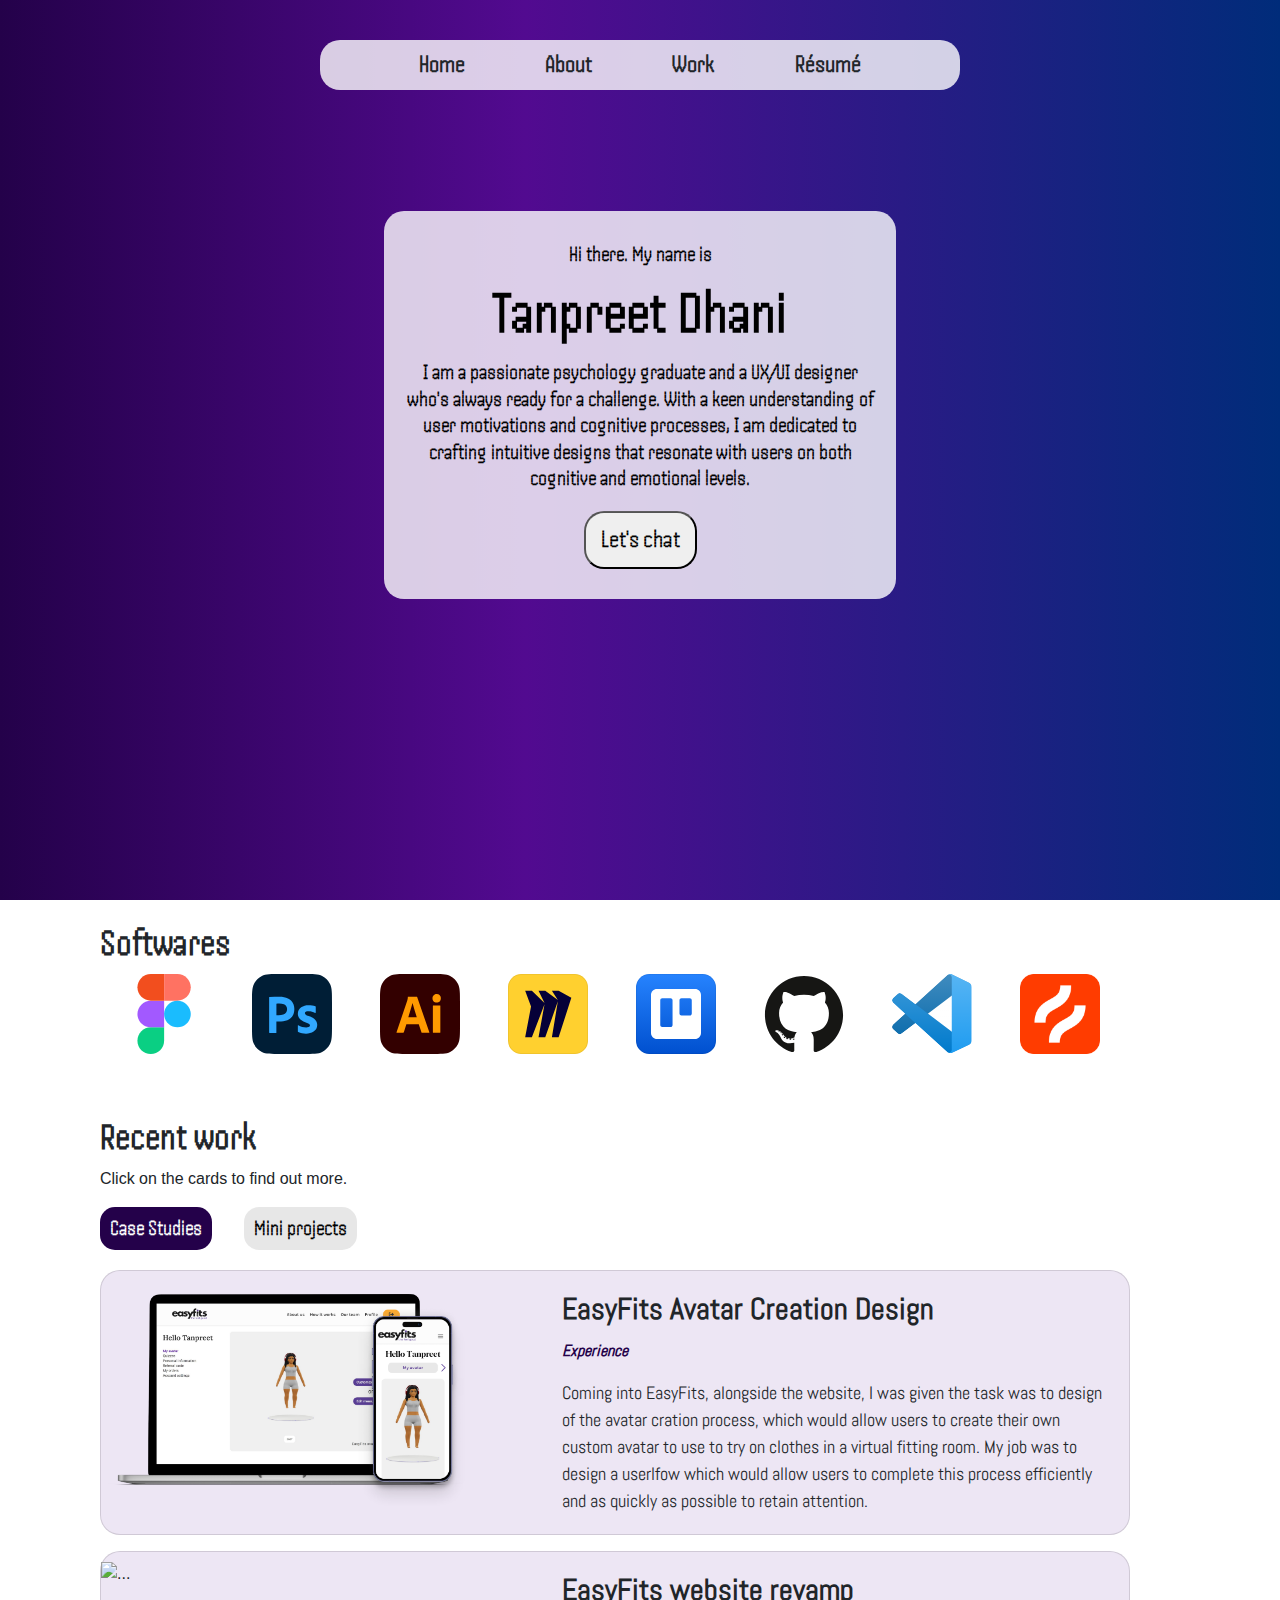
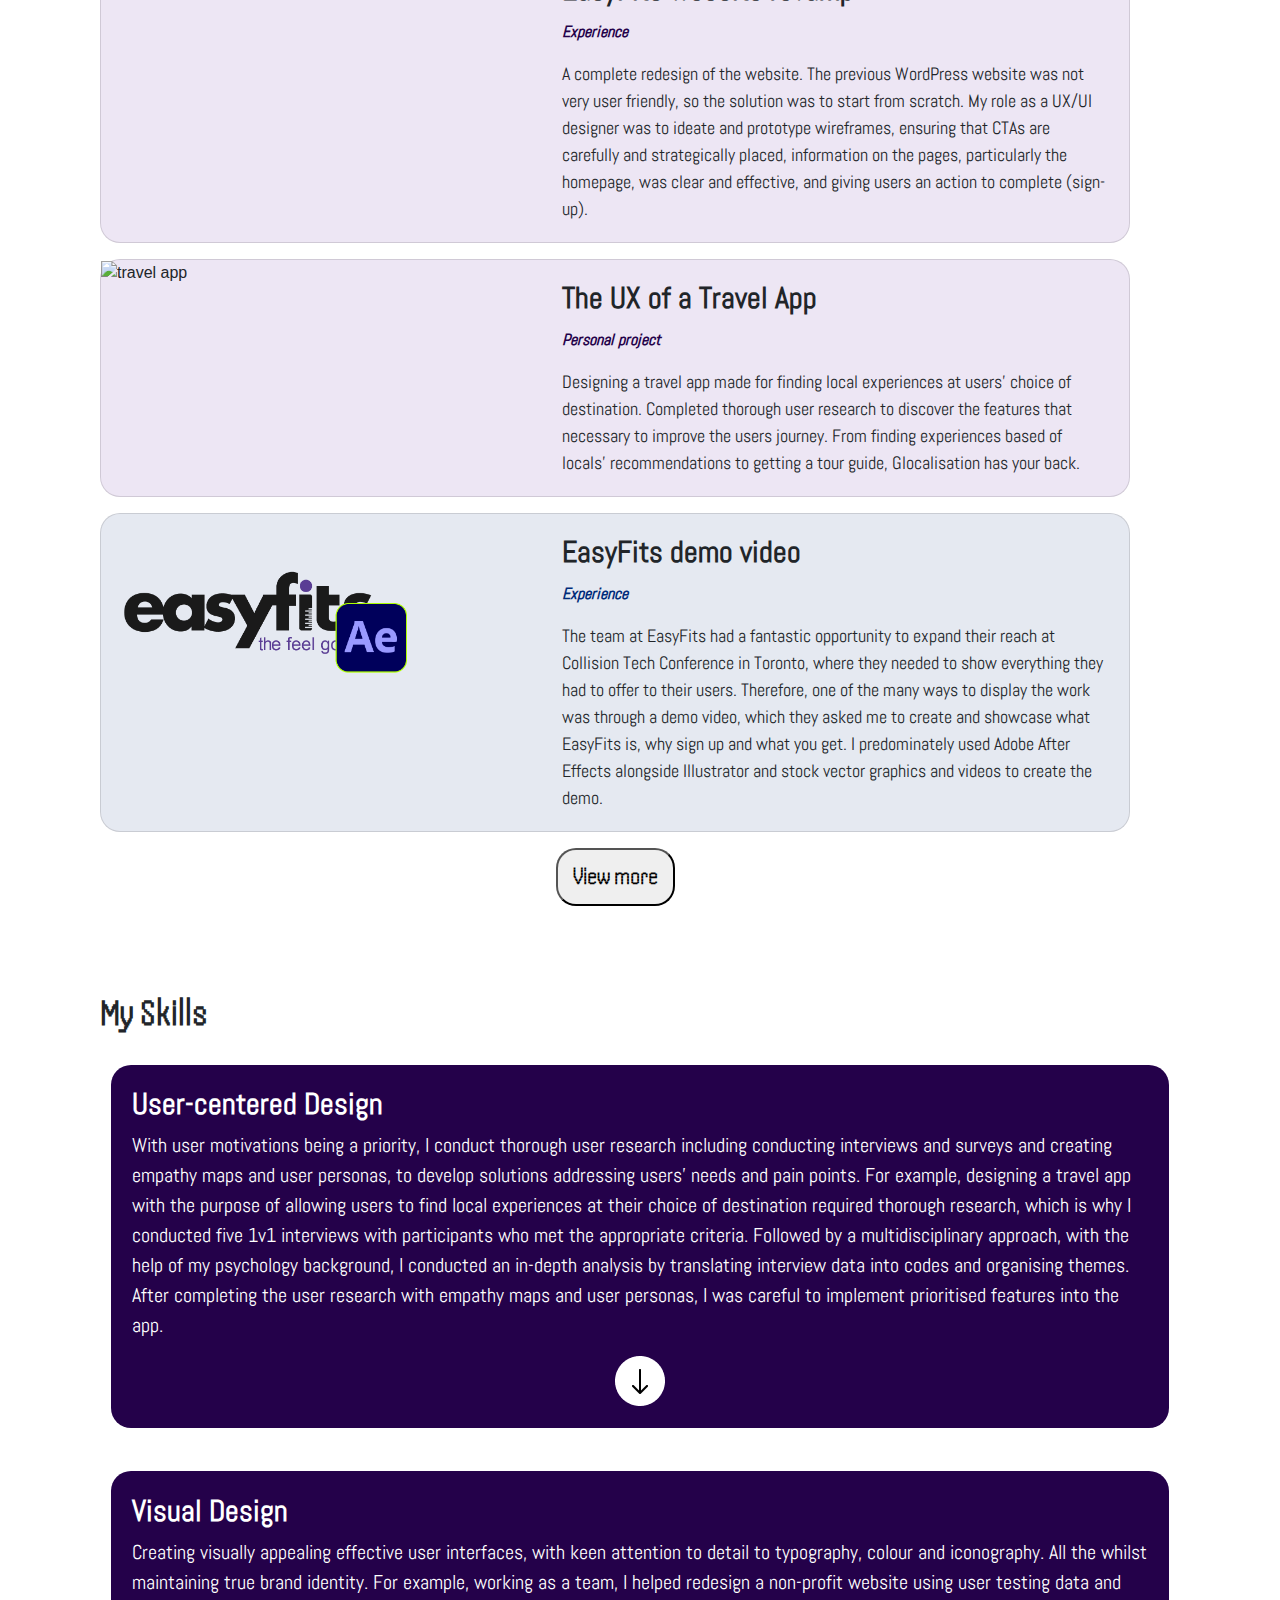
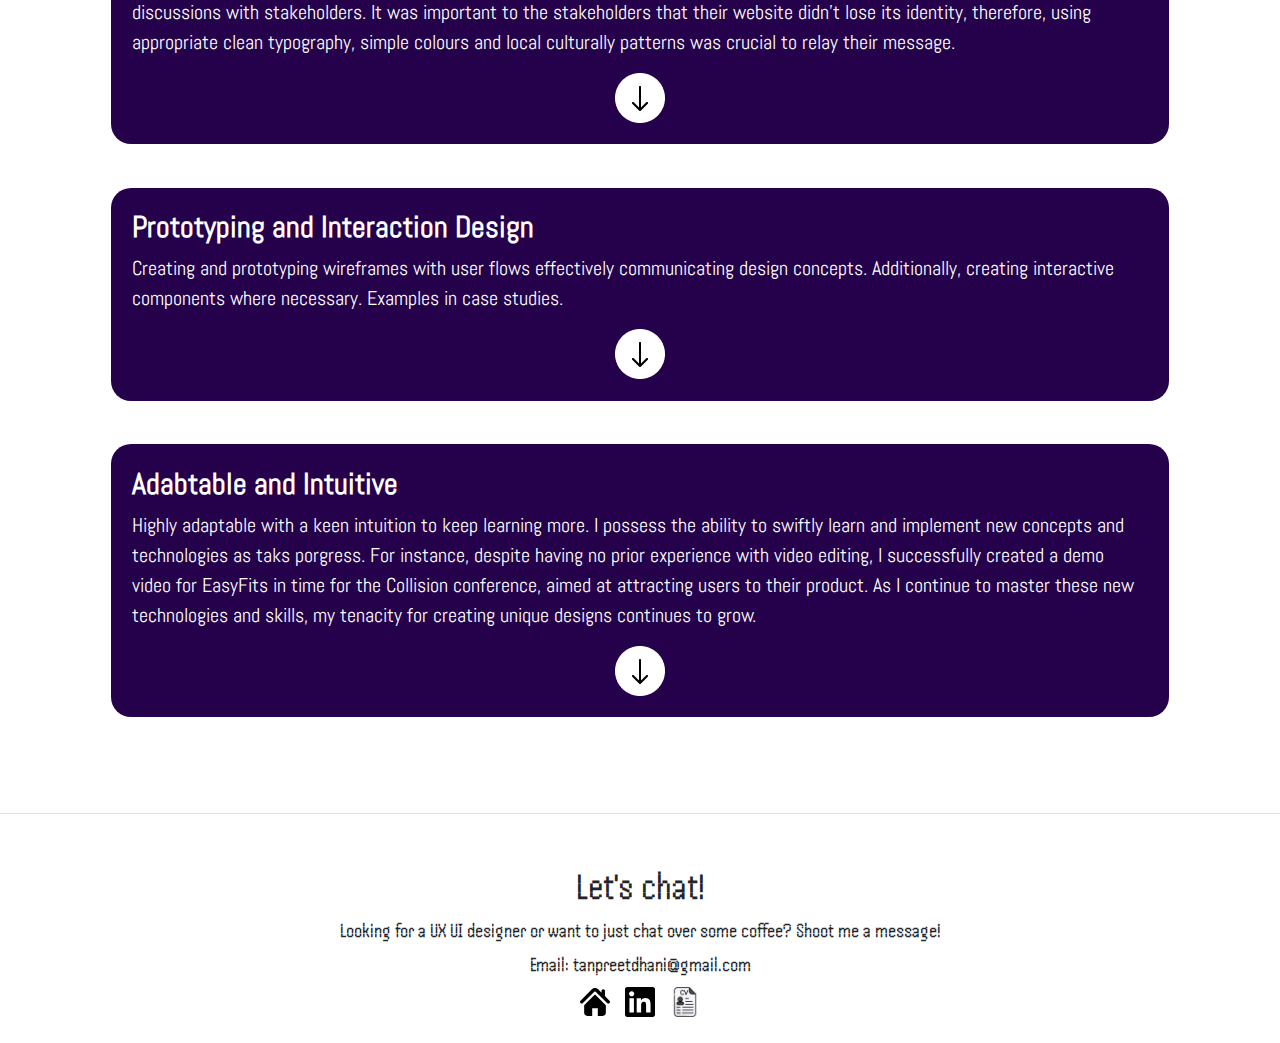
==== commit aa49e2df: "Updated and added new content" ====
--- a/index.html
+++ b/index.html
@@ -107,9 +107,9 @@
                   <div class="col-md-7">
                     <div class="card-body">
                       <h5 class="card-title">EasyFits Avatar Creation Design</h5>
+                      <i><p style="font-weight: bold; font-size: medium; color: rgb(36,1,74,1);">Experience</p></i>
                       <p class="card-text">Coming into EasyFits, alongside the website, I was given the task was to design of the avatar cration process, which would allow users to create their own custom avatar to use to try on 
-                        clothes in a virtual fitting room when shopping online. Not only was this crucial, but it is one of the main products EasyFits has to offer. My job was to understand how we could get users to complete this process
-                        as efficiently as possible and where they would need guidance, should they feel confused. From this, I could begin the process of desinging and prototyping wireframes to discuss and share with dev team to implement onto the website.
+                        clothes in a virtual fitting room. My job was to design a userlfow which would allow users to complete this process efficiently and as quickly as possible to retain attention. 
                       </p>
                     </div>
                   </div>
@@ -126,6 +126,7 @@
                 <div class="col-md-7">
                   <div class="card-body">
                     <h5 class="card-title">EasyFits website revamp</h5>
+                    <i><p style="font-weight: bold; font-size: medium; color: rgb(36,1,74,1);">Experience</p></i>
                     <p class="card-text">A complete redesign of the website. The previous WordPress website was not very user friendly, so the solution was to start from scratch. My role as a UX/UI designer was to ideate and prototype wireframes, ensuring that CTAs are carefully and strategically 
                       placed, information on the pages, particularly the homepage, was clear and effective, and giving users an action to complete (sign-up).
                     </p>
@@ -145,6 +146,7 @@
                 <div class="col-md-7">
                   <div class="card-body">
                     <h5 class="card-title">The UX of a Travel App</h5>
+                    <i><p style="font-weight: bold; font-size: medium; color: rgb(36,1,74,1);">Personal project</p></i>
                     <p class="card-text">Designing a travel app made for finding local experiences at users' choice of destination. Completed thorough user research to discover the features that necessary to improve the users journey. From finding experiences based of locals' recommendations to getting a tour guide, Glocalisation has your back.</p>
                   </div>
                 </div>
@@ -167,7 +169,8 @@
               </div>
               <div class="col-md-7">
                 <div class="card-body">
-                  <h5 class="card-title">EasyFits demo video</h5>
+                  <h5 class="card-title">EasyFits demo video</h5> 
+                  <i><p style="font-weight: bold; font-size: medium; color: rgb(0,44,122);">Experience</p></i>
                   <p class="card-text">The team at EasyFits had a fantastic opportunity to expand their reach at Collision Tech Conference in Toronto, where they needed to show everything 
                     they had to offer to their users. Therefore, one of the many ways to display the work was through a demo video, which they asked me to create and showcase what EasyFits is, why sign up and 
                     what you get. I predominately used Adobe After Effects alongside Illustrator and stock vector graphics and videos to create the demo. 
@@ -196,7 +199,7 @@
  <section class="my-skills">
     <h1>My Skills</h1>
     <div class="all-skills">
-    <div class="skill-1-container">
+    <div class="skill-container">
         <div class="skill-1">
             <h5> User-centered Design</h1>
             <p id="toggle-p-1">With user motivations being a priority, I conduct thorough user research including conducting interviews and surveys and creating empathy maps and user personas, to develop solutions addressing users' needs and pain points. 
@@ -204,7 +207,7 @@
         </div>
         <img id="arrow-1" src="./Images/skills_arrow.png" alt="arrow-icon">
      </div> 
-     <div class="skill-2-container">
+     <div class="skill-container">
         <div class="skill-2">
             <h5>Visual Design</h1>
             <p id="toggle-p-2">Creating visually appealing effective user interfaces, with keen attention to detail to typography, colour and iconography. All the whilst maintaining true brand identity. 
@@ -212,7 +215,7 @@
          </div>
         <img id="arrow-2" src="./Images/skills_arrow.png" alt="arrow-icon">
     </div>
-    <div class="skill-3-container">
+    <div class="skill-container">
         <div class="skill-3">
             <h5>Prototyping and Interaction Design</h1>
             <p id="toggle-p-3">Creating and prototyping wireframes with user flows effectively communicating design concepts. Additionally, creating interactive components where necessary.
@@ -220,6 +223,16 @@
         </div> 
         <img id="arrow-3" src="./Images/skills_arrow.png" alt="arrow-icon">
     </div>
+    <div class="skill-container">
+      <div class="skill-3">
+          <h5>Adabtable and Intuitive</h1>
+          <p id="toggle-p-4">Highly adaptable with a keen intuition to keep learning more. I possess the ability to swiftly learn and implement new concepts and technologies as taks porgress. For instance, 
+            despite having no prior experience with video editing, I successfully created a demo video for EasyFits in time for the Collision conference, aimed at attracting users to their product. As I continue 
+            to master these new technologies and skills, my tenacity for creating unique designs continues to grow. 
+          </p>
+      </div> 
+      <img id="arrow-4" src="./Images/skills_arrow.png" alt="arrow-icon">
+  </div>
 </div>
 </section>
 
--- a/homepage.css
+++ b/homepage.css
@@ -252,7 +252,7 @@
     color: white;
 }
 
-.skill-1-container, .skill-2-container, .skill-3-container {
+.skill-container {
     background-color: rgb(36,1,74,1);
     padding: 2%;
     margin: 1%;
@@ -261,7 +261,7 @@
     border-radius: 20px;
 } 
 
-#arrow-1, #arrow-2, #arrow-3 {
+#arrow-1, #arrow-2, #arrow-3, #arrow-4 {
     width: 50px;
     height: 50px;
     display: flex;
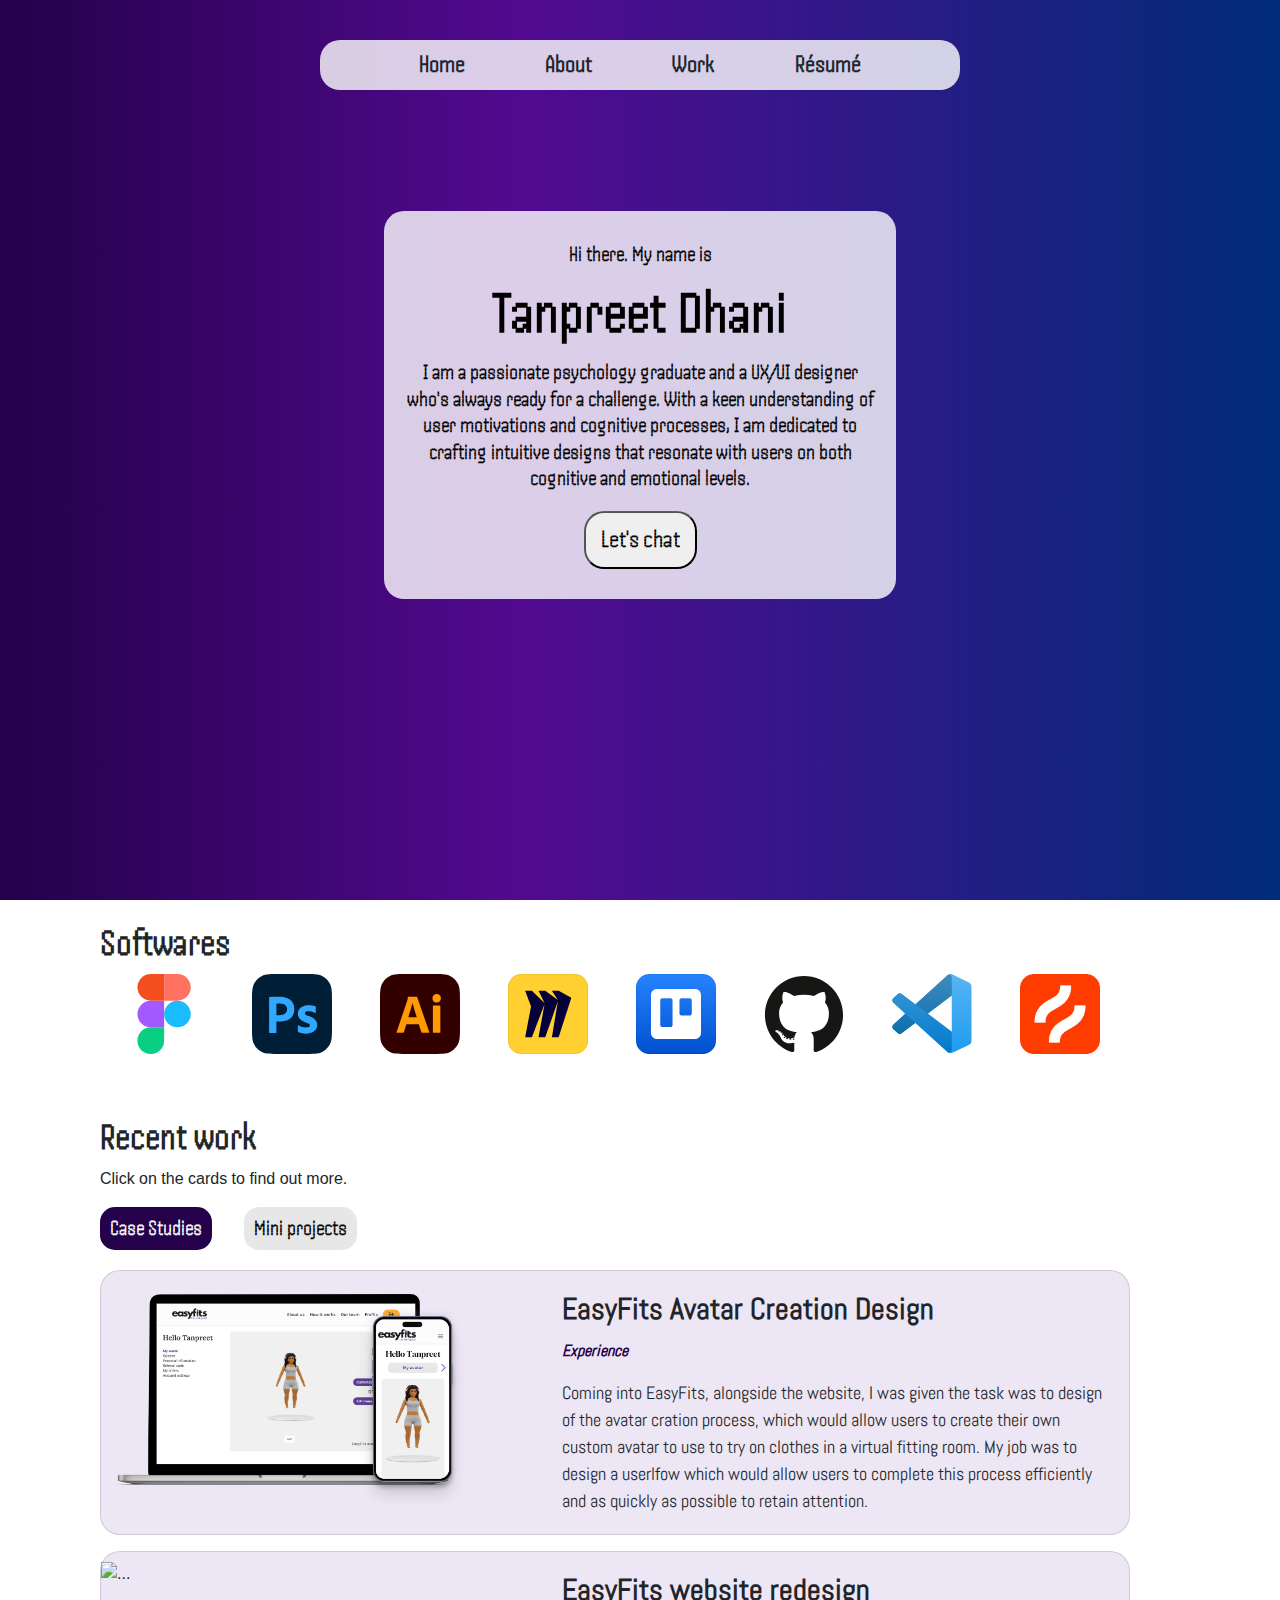
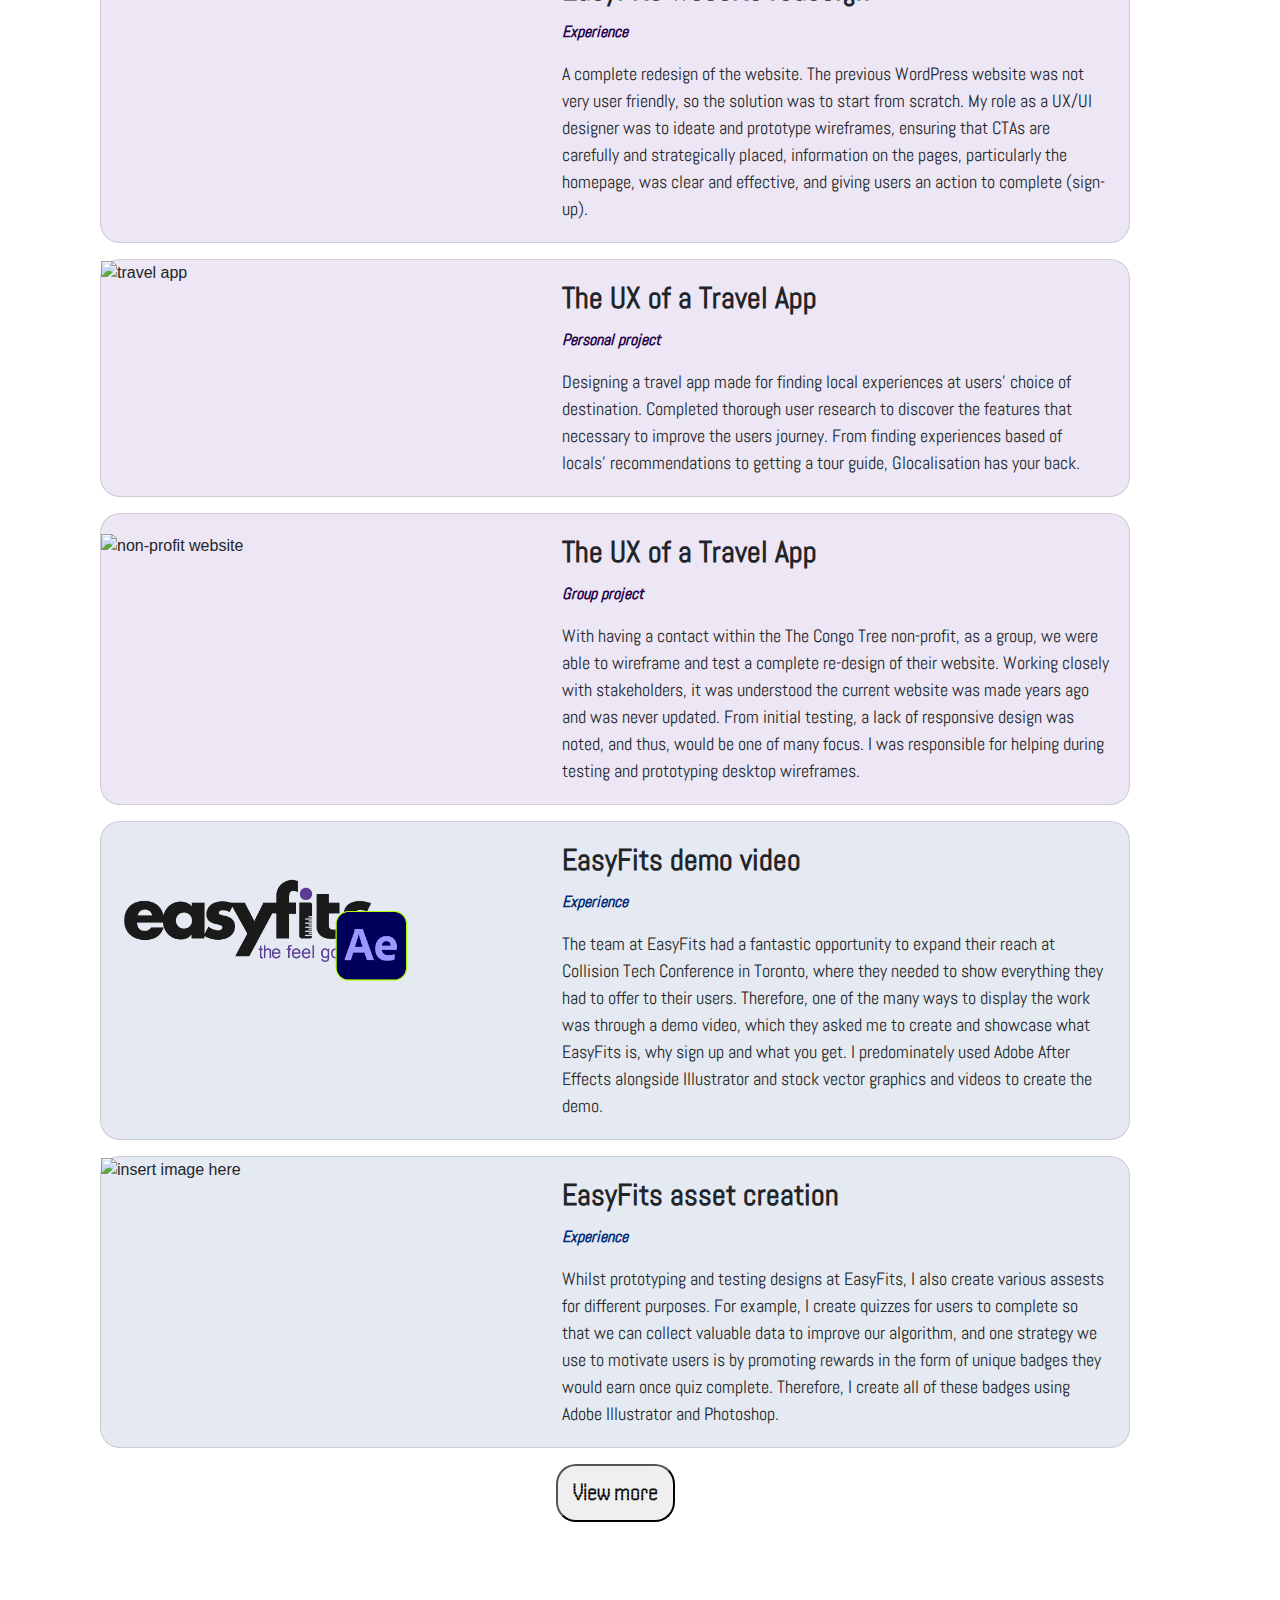
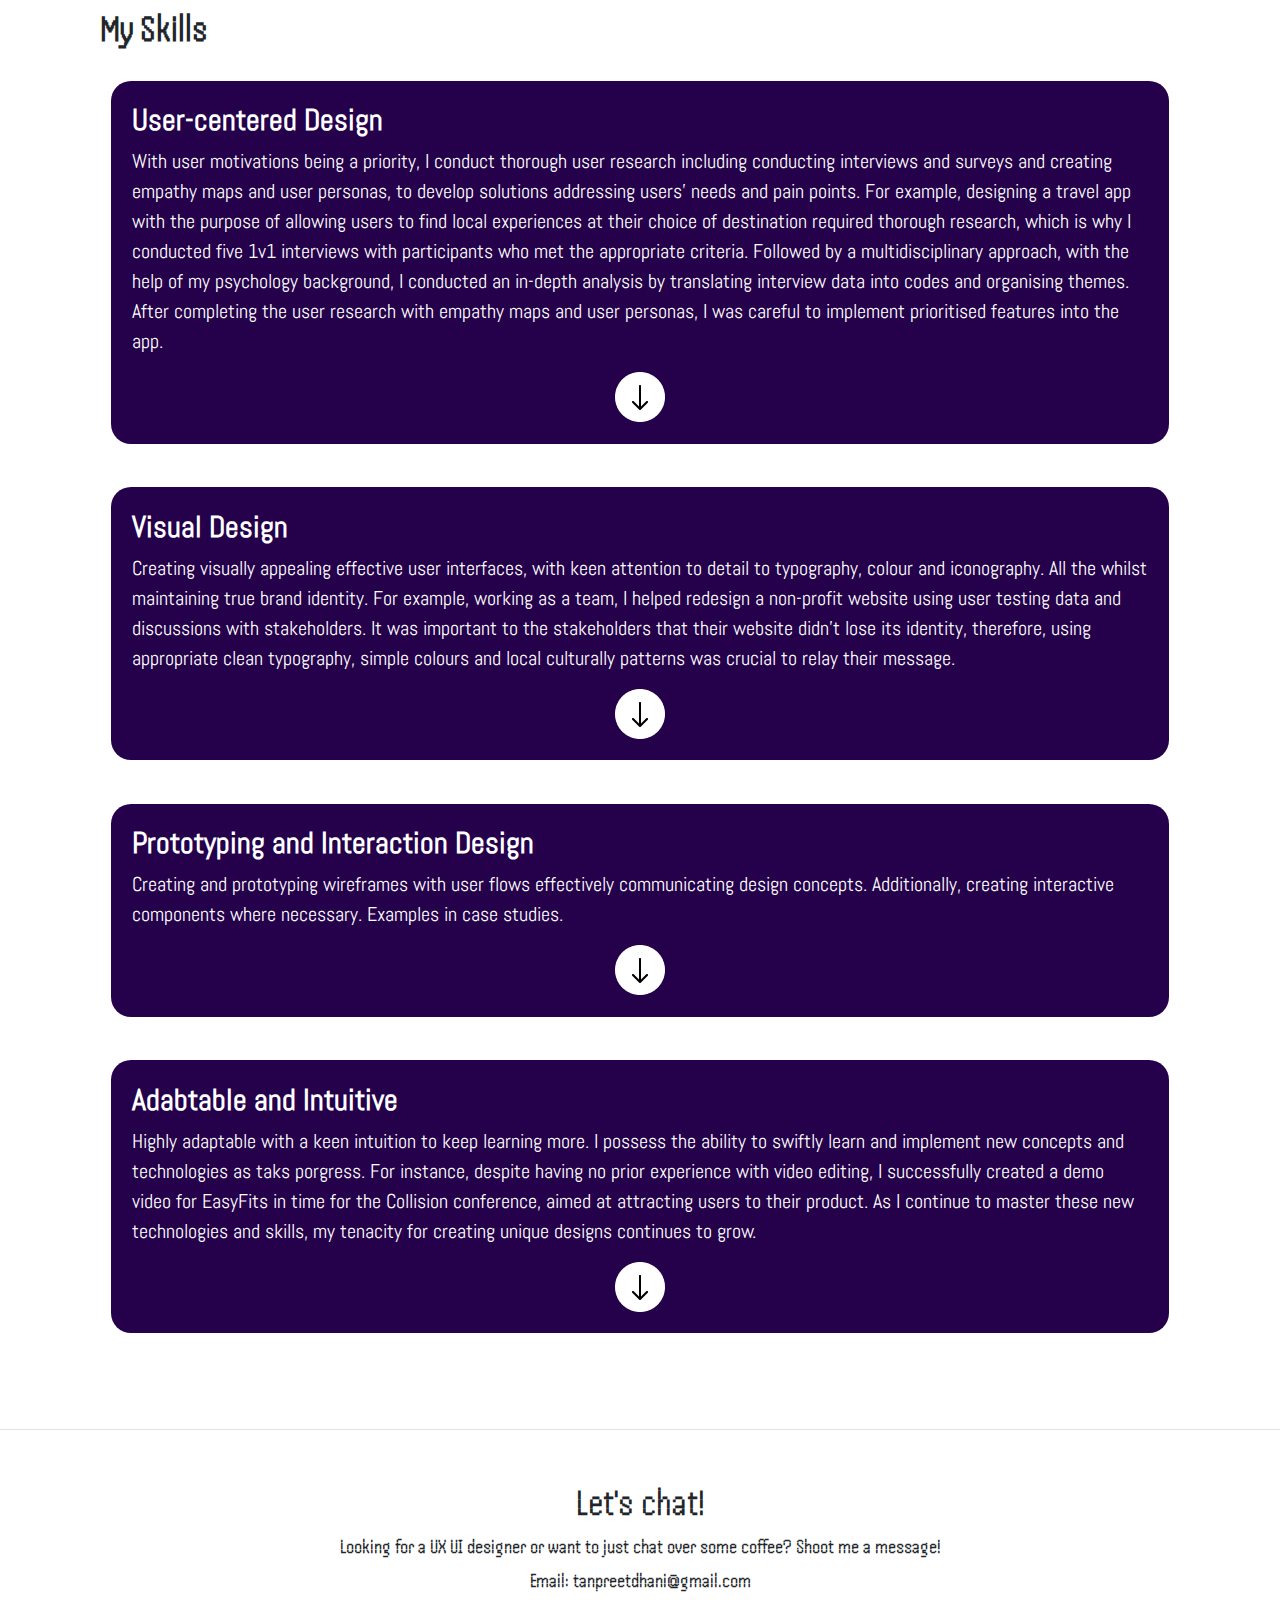
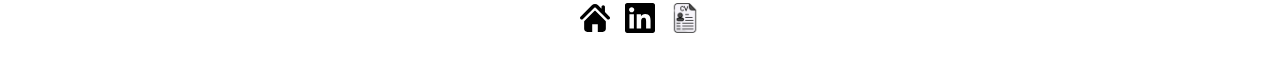
==== commit 89613071: "updates" ====
--- a/index.html
+++ b/index.html
@@ -20,7 +20,7 @@
             <a style="text-decoration: none; color: inherit;" href=""><li style="text-decoration: none; list-style: none;">Home</li></a>
             <a style="text-decoration: none; color: inherit;" href="./about-me.html"><li style="text-decoration: none; list-style: none;">About</li></a>
             <a style="text-decoration: none; color: inherit;" href="./work-menu.html"><li style="text-decoration: none; list-style: none;">Work</li></a>
-            <a style="text-decoration: none; color: inherit;" href="https://drive.google.com/file/d/15mGdMuccz8ccS6afsANUnZSn1waaqA5V/view?usp=drive_link" target="_blank"><li style="text-decoration: none; list-style: none;">Résumé</li></a>
+            <a style="text-decoration: none; color: inherit;" href="https://drive.google.com/file/d/1mHyYZ0FnDesR0GW3Qny5ZZ0z49vKUyVC/view?usp=drive_link" target="_blank"><li style="text-decoration: none; list-style: none;">Résumé</li></a>
         </ul>
     </nav>
     </div>
@@ -125,7 +125,7 @@
                 </div>
                 <div class="col-md-7">
                   <div class="card-body">
-                    <h5 class="card-title">EasyFits website revamp</h5>
+                    <h5 class="card-title">EasyFits website redesign</h5>
                     <i><p style="font-weight: bold; font-size: medium; color: rgb(36,1,74,1);">Experience</p></i>
                     <p class="card-text">A complete redesign of the website. The previous WordPress website was not very user friendly, so the solution was to start from scratch. My role as a UX/UI designer was to ideate and prototype wireframes, ensuring that CTAs are carefully and strategically 
                       placed, information on the pages, particularly the homepage, was clear and effective, and giving users an action to complete (sign-up).
@@ -148,6 +148,24 @@
                     <h5 class="card-title">The UX of a Travel App</h5>
                     <i><p style="font-weight: bold; font-size: medium; color: rgb(36,1,74,1);">Personal project</p></i>
                     <p class="card-text">Designing a travel app made for finding local experiences at users' choice of destination. Completed thorough user research to discover the features that necessary to improve the users journey. From finding experiences based of locals' recommendations to getting a tour guide, Glocalisation has your back.</p>
+                  </div>
+                </div>
+              </div>
+          </a>
+            </div>
+
+            <div class="card mb-3" style="max-width: 100%; border-radius: 20px; background-color: rgb(82,10,144,.1);">
+              <a href="./non-profit.html" style="text-decoration: none; color: inherit;">
+              <div class="row g-0">
+                <div class="col-md-5">
+                  <img src="./Images/Non-profit.png" class="img-fluid rounded-start" style="padding-top: 20px; width: 90%;" alt="non-profit website">
+                </div>
+                <div class="col-md-7">
+                  <div class="card-body">
+                    <h5 class="card-title">The UX of a Travel App</h5>
+                    <i><p style="font-weight: bold; font-size: medium; color: rgb(36,1,74,1);">Group project</p></i>
+                    <p class="card-text">With having a contact within the The Congo Tree non-profit, as a group, we were able to wireframe and test a complete re-design of their website. Working closely with stakeholders, it was understood the current website was made years ago and was never updated. From initial testing,
+                      a lack of responsive design was noted, and thus, would be one of many focus. I was responsible for helping during testing and prototyping desktop wireframes.</p>
                   </div>
                 </div>
               </div>
@@ -175,6 +193,25 @@
                     they had to offer to their users. Therefore, one of the many ways to display the work was through a demo video, which they asked me to create and showcase what EasyFits is, why sign up and 
                     what you get. I predominately used Adobe After Effects alongside Illustrator and stock vector graphics and videos to create the demo. 
                   </p>
+                </div>
+              </div>
+            </div>
+        </a>
+        </div>
+
+        <div class="card mb-3" style="max-width: 100%; border-radius: 20px; background-color: rgb(0,44,122,.1);">
+          <a href="..." style="text-decoration: none; color: inherit;">
+            <div class="row g-0">
+              <div class="col-md-5">
+                <img src="..." class="img-fluid rounded-start"  style="width: 80%; " alt="insert image here"> 
+              </div>
+              <div class="col-md-7">
+                <div class="card-body">
+                  <h5 class="card-title">EasyFits asset creation</h5> 
+                  <i><p style="font-weight: bold; font-size: medium; color: rgb(0,44,122);">Experience</p></i>
+                  <p class="card-text">Whilst prototyping and testing designs at EasyFits, I also create various assests for different purposes. For example, I create quizzes for users to complete so that we can collect valuable data to improve our algorithm, 
+                    and one strategy we use to motivate users is by promoting rewards in the form of unique badges they would earn once quiz complete. Therefore, I create all of these badges using Adobe Illustrator and Photoshop. 
+                    </p>
                 </div>
               </div>
             </div>
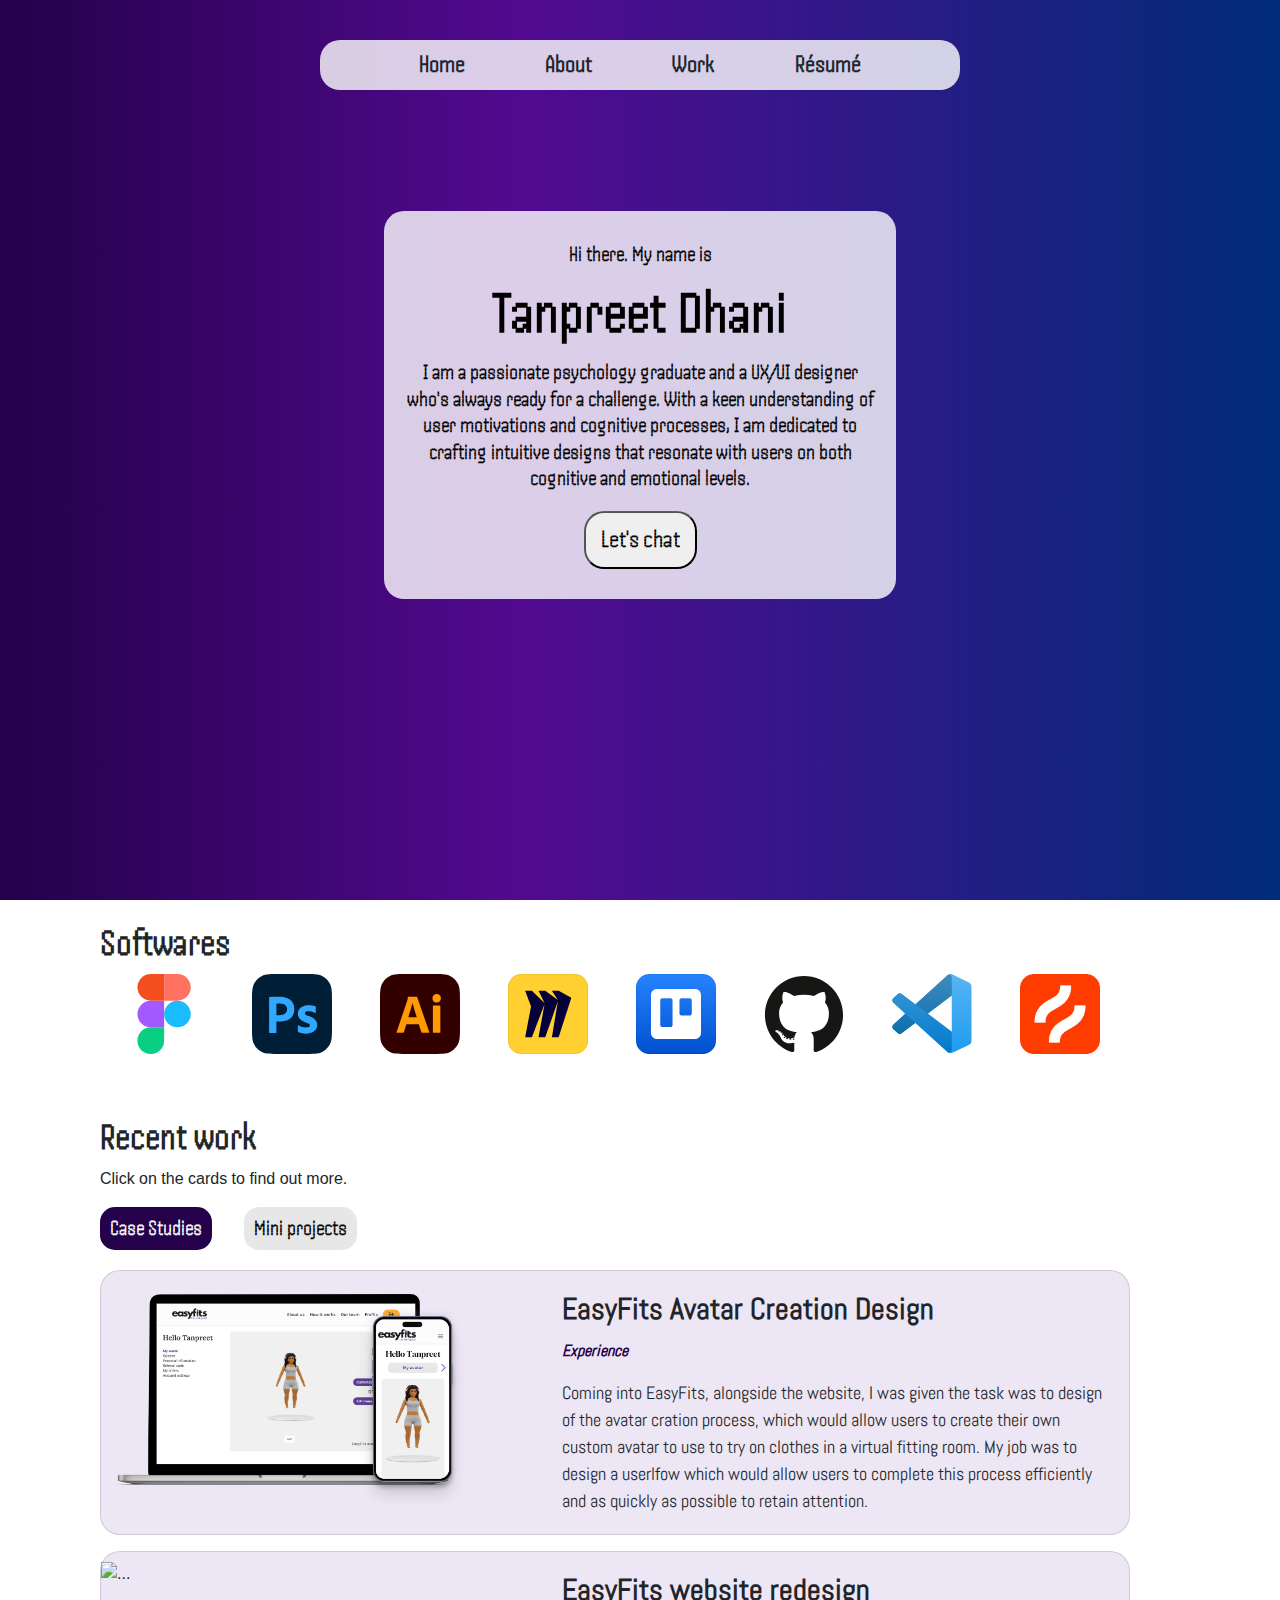
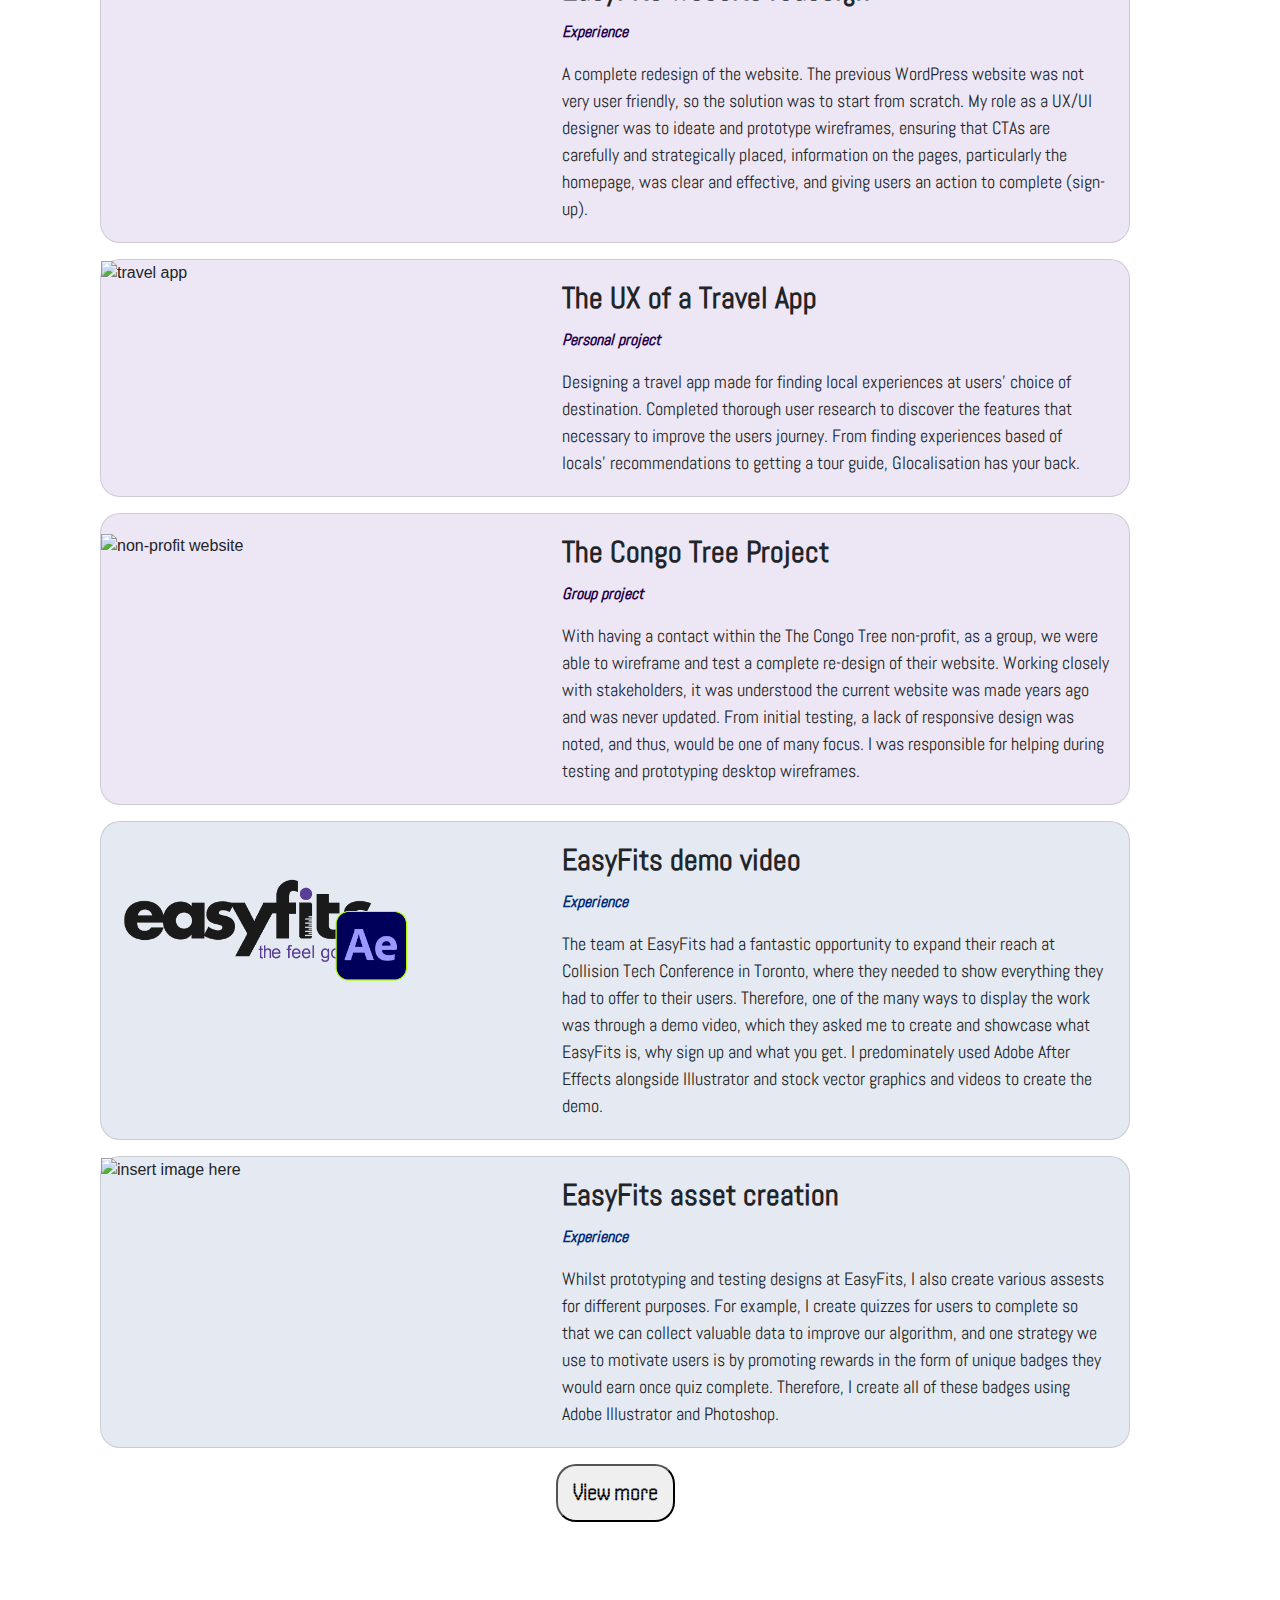
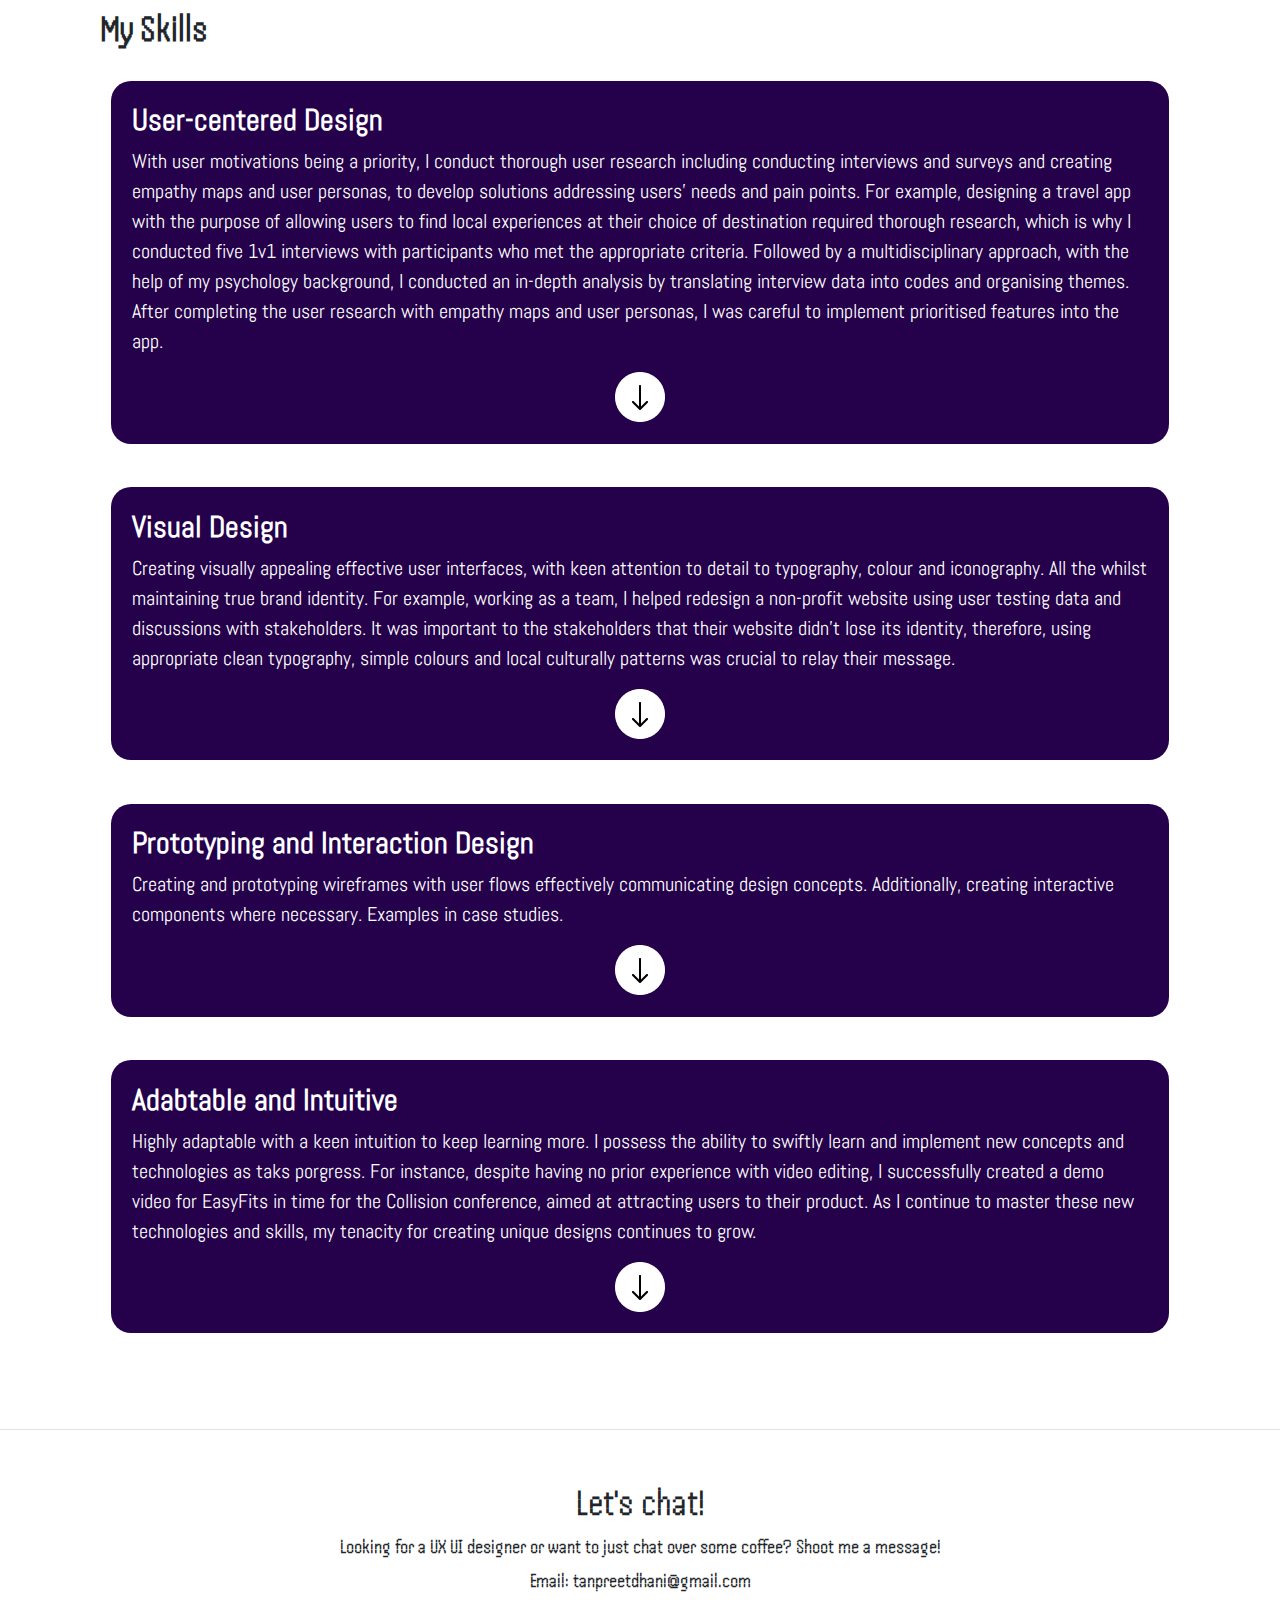
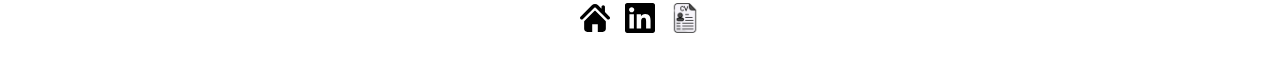
==== commit f17b3050: "changes" ====
--- a/index.html
+++ b/index.html
@@ -162,7 +162,7 @@
                 </div>
                 <div class="col-md-7">
                   <div class="card-body">
-                    <h5 class="card-title">The UX of a Travel App</h5>
+                    <h5 class="card-title">The Congo Tree Project</h5>
                     <i><p style="font-weight: bold; font-size: medium; color: rgb(36,1,74,1);">Group project</p></i>
                     <p class="card-text">With having a contact within the The Congo Tree non-profit, as a group, we were able to wireframe and test a complete re-design of their website. Working closely with stakeholders, it was understood the current website was made years ago and was never updated. From initial testing,
                       a lack of responsive design was noted, and thus, would be one of many focus. I was responsible for helping during testing and prototyping desktop wireframes.</p>
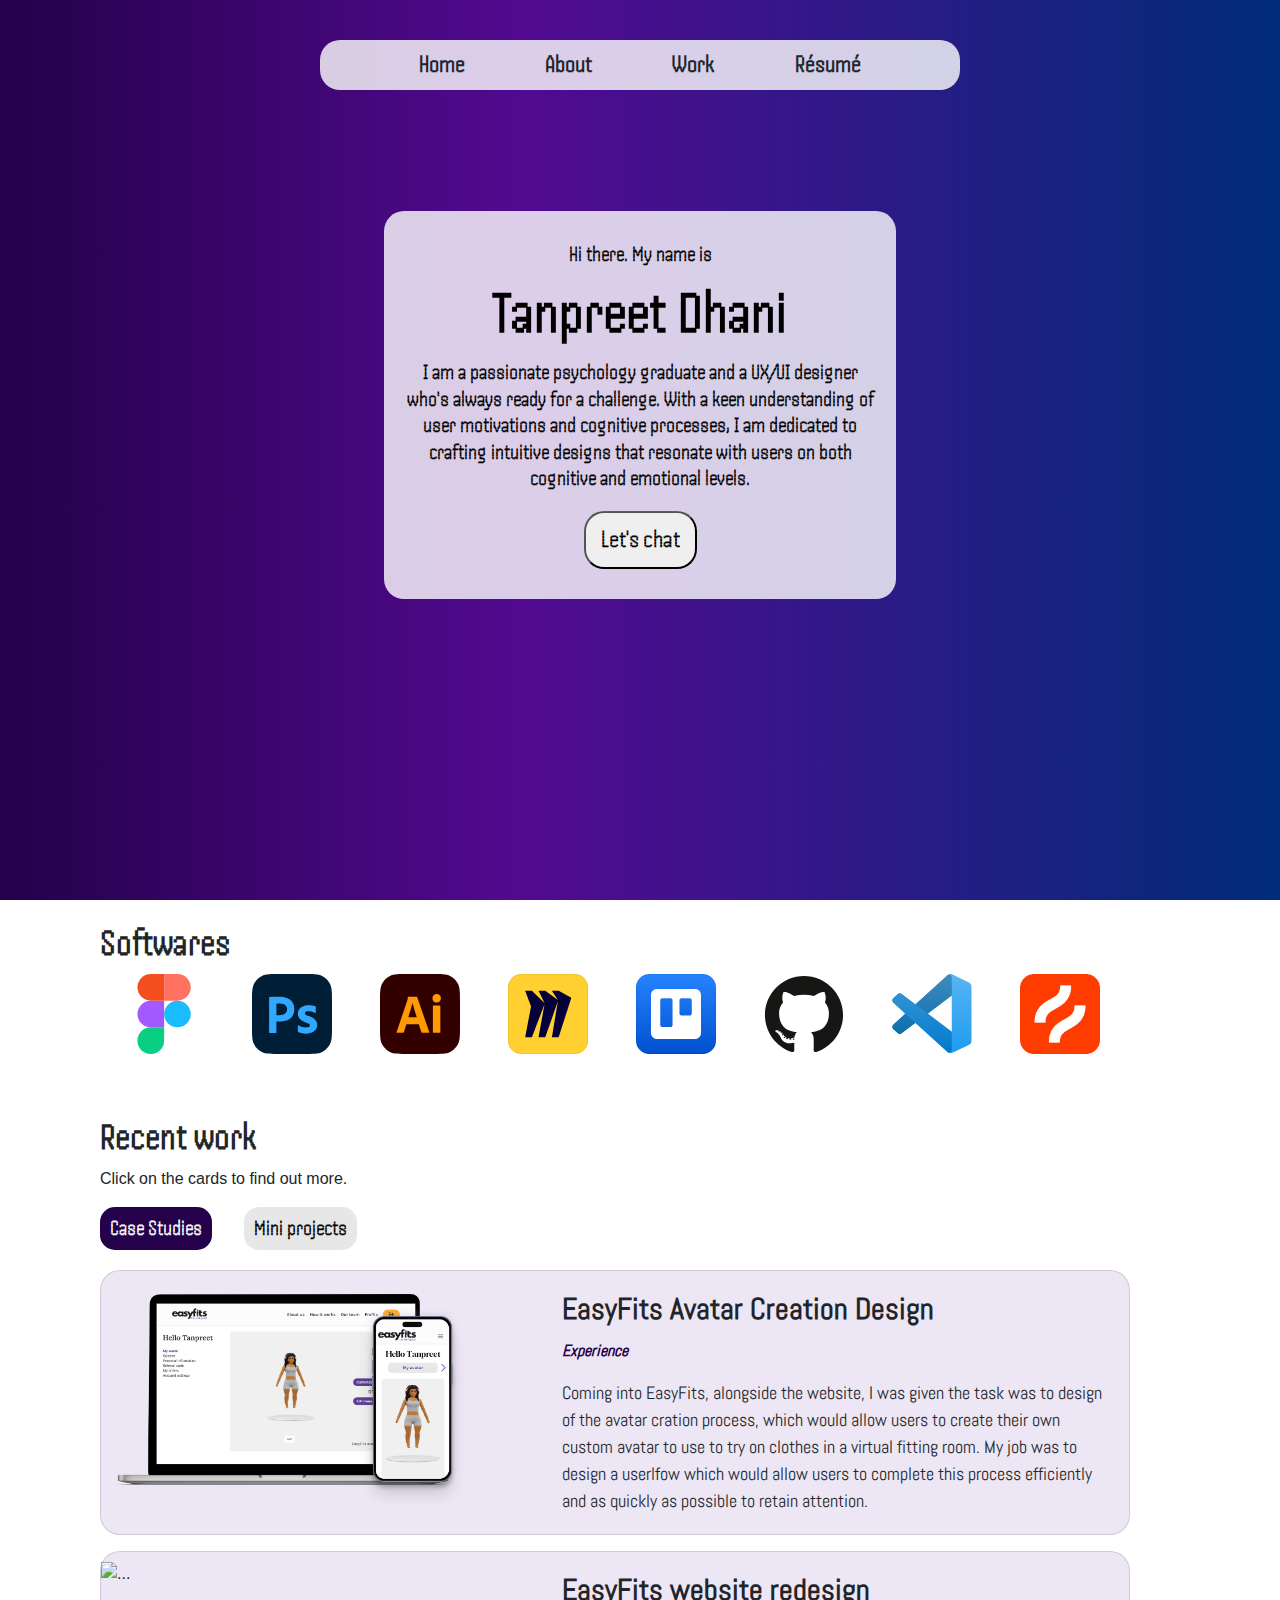
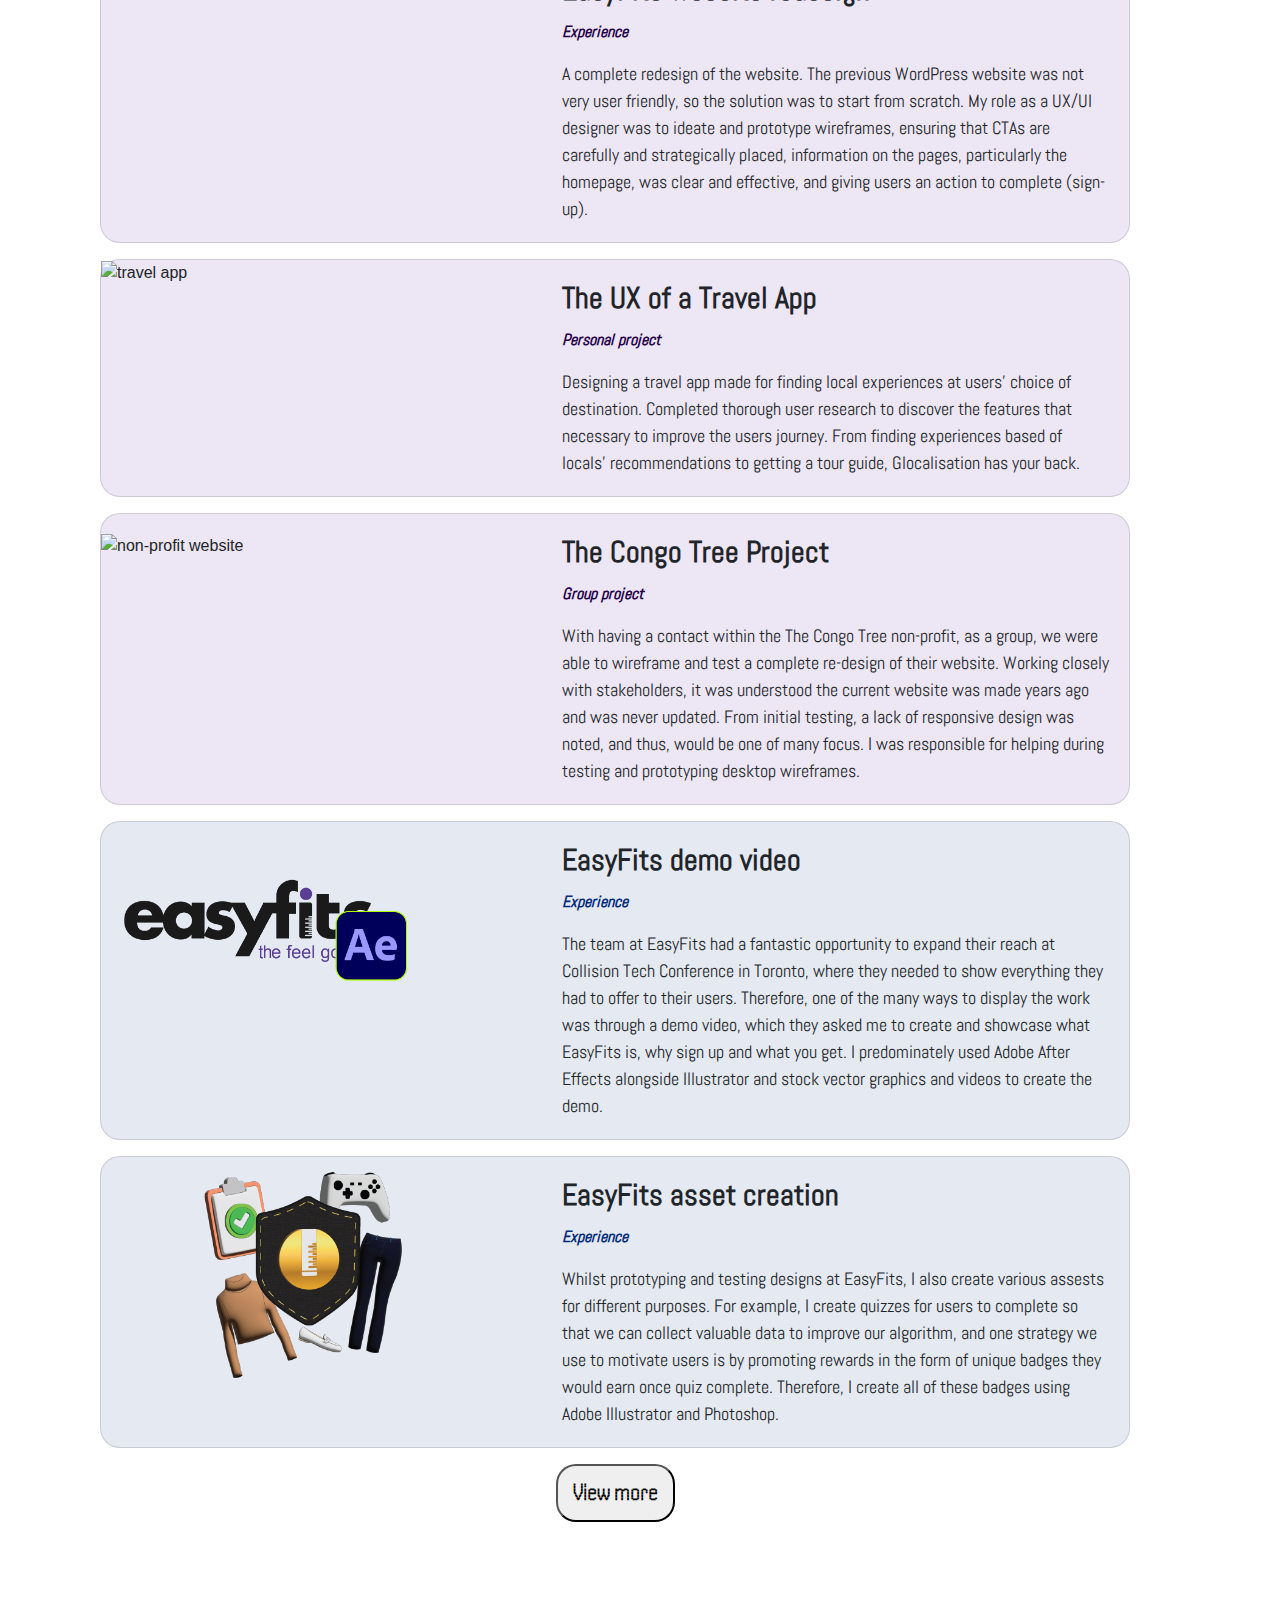
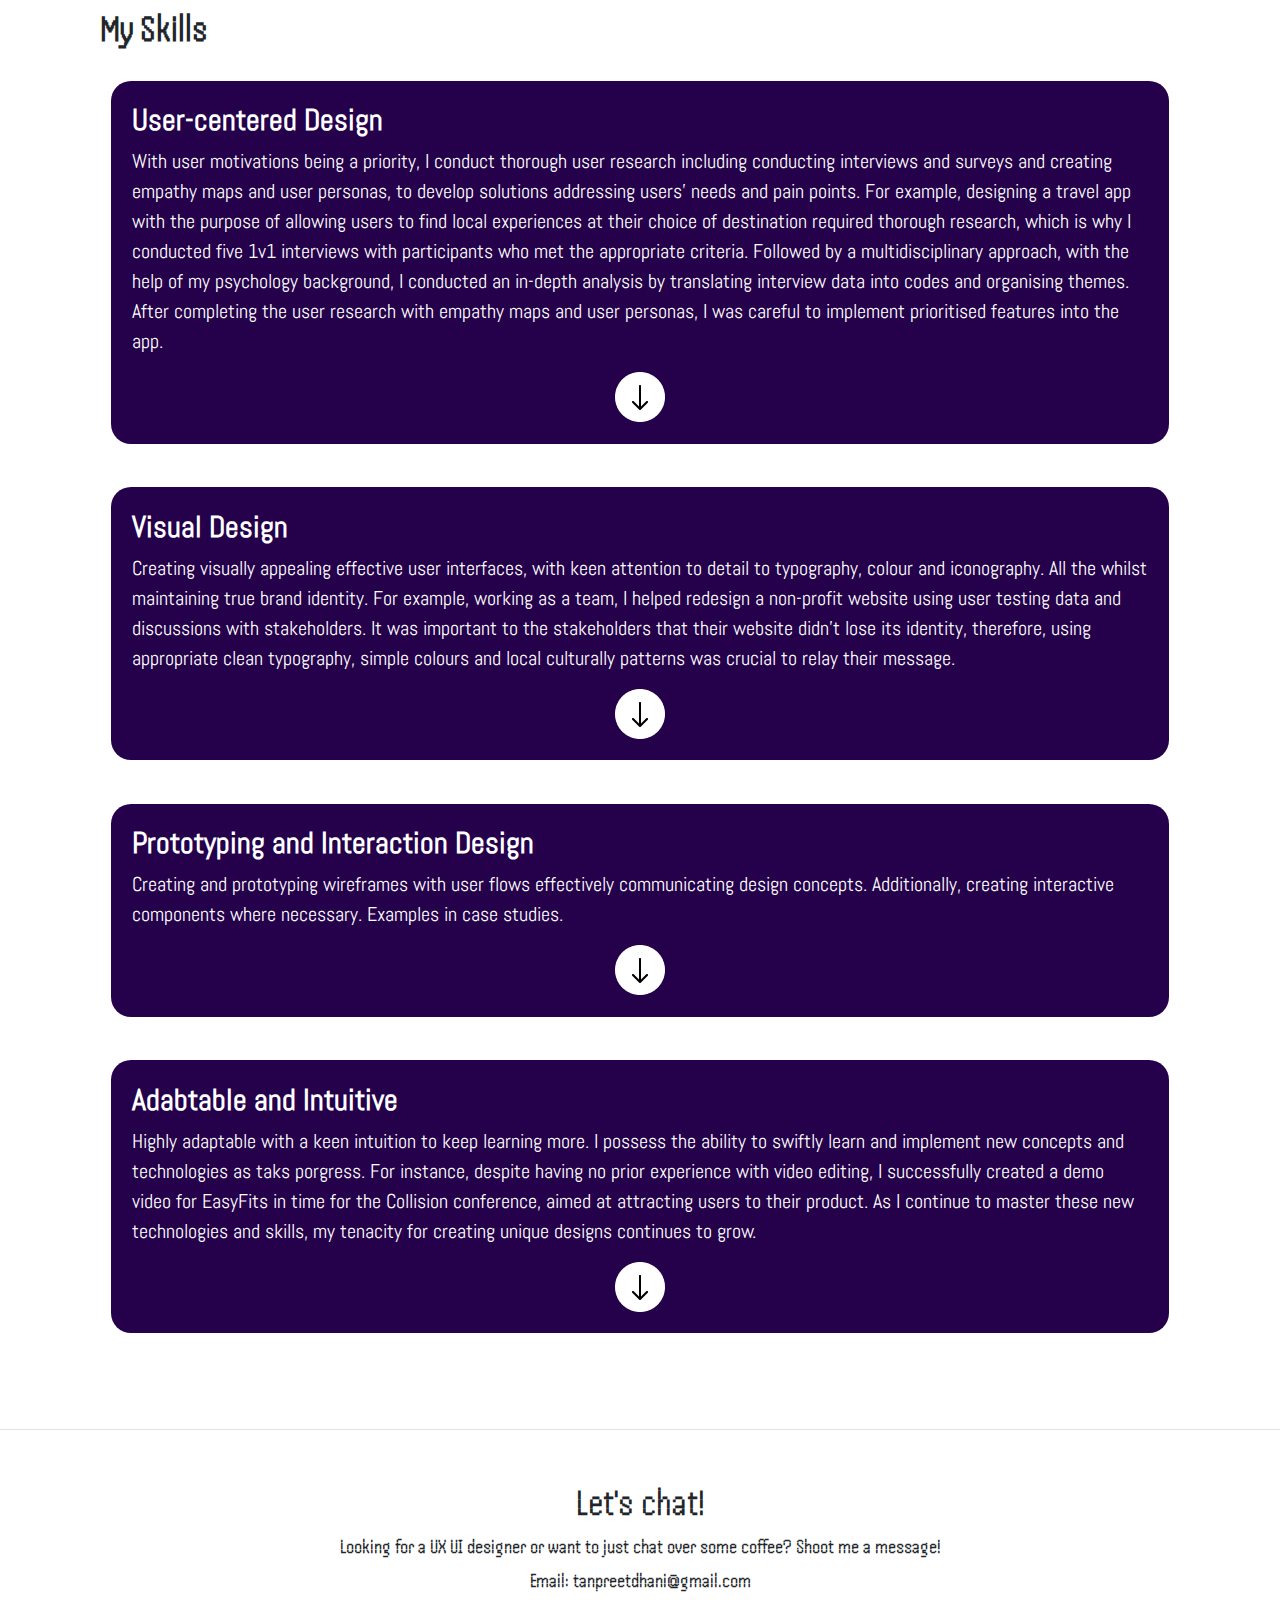
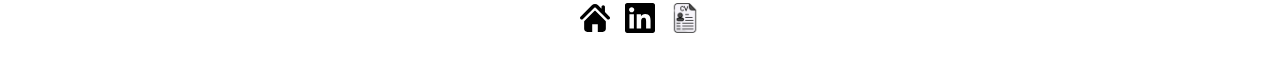
==== commit f79a783a: "asset work" ====
--- a/index.html
+++ b/index.html
@@ -200,10 +200,10 @@
         </div>
 
         <div class="card mb-3" style="max-width: 100%; border-radius: 20px; background-color: rgb(0,44,122,.1);">
-          <a href="..." style="text-decoration: none; color: inherit;">
+          <a href="./asset-work.html" style="text-decoration: none; color: inherit;">
             <div class="row g-0">
               <div class="col-md-5">
-                <img src="..." class="img-fluid rounded-start"  style="width: 80%; " alt="insert image here"> 
+                <img src="./Images/Assest work/Assets hero image.png" class="img-fluid rounded-start"  style="width: 50%; display: flex; margin: 0 auto; padding-top: 15px;" alt="asset work image"> 
               </div>
               <div class="col-md-7">
                 <div class="card-body">
